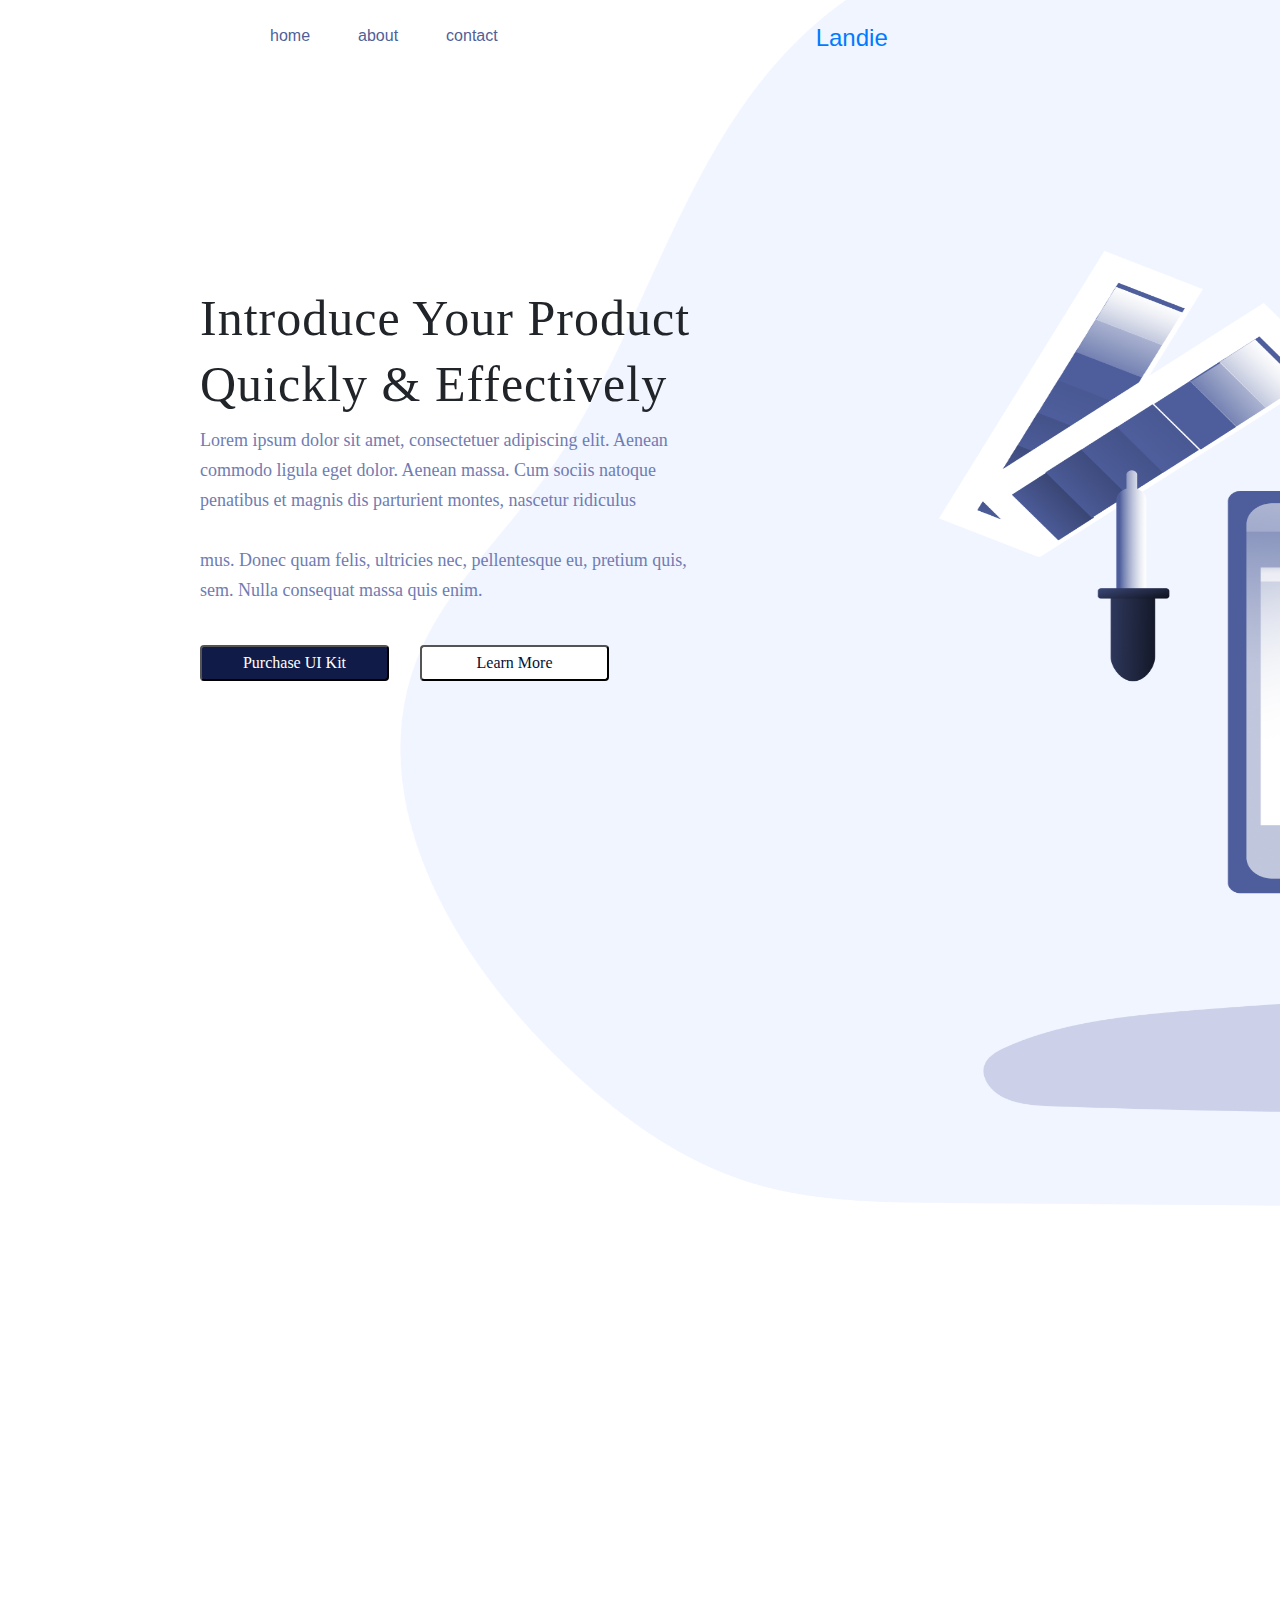
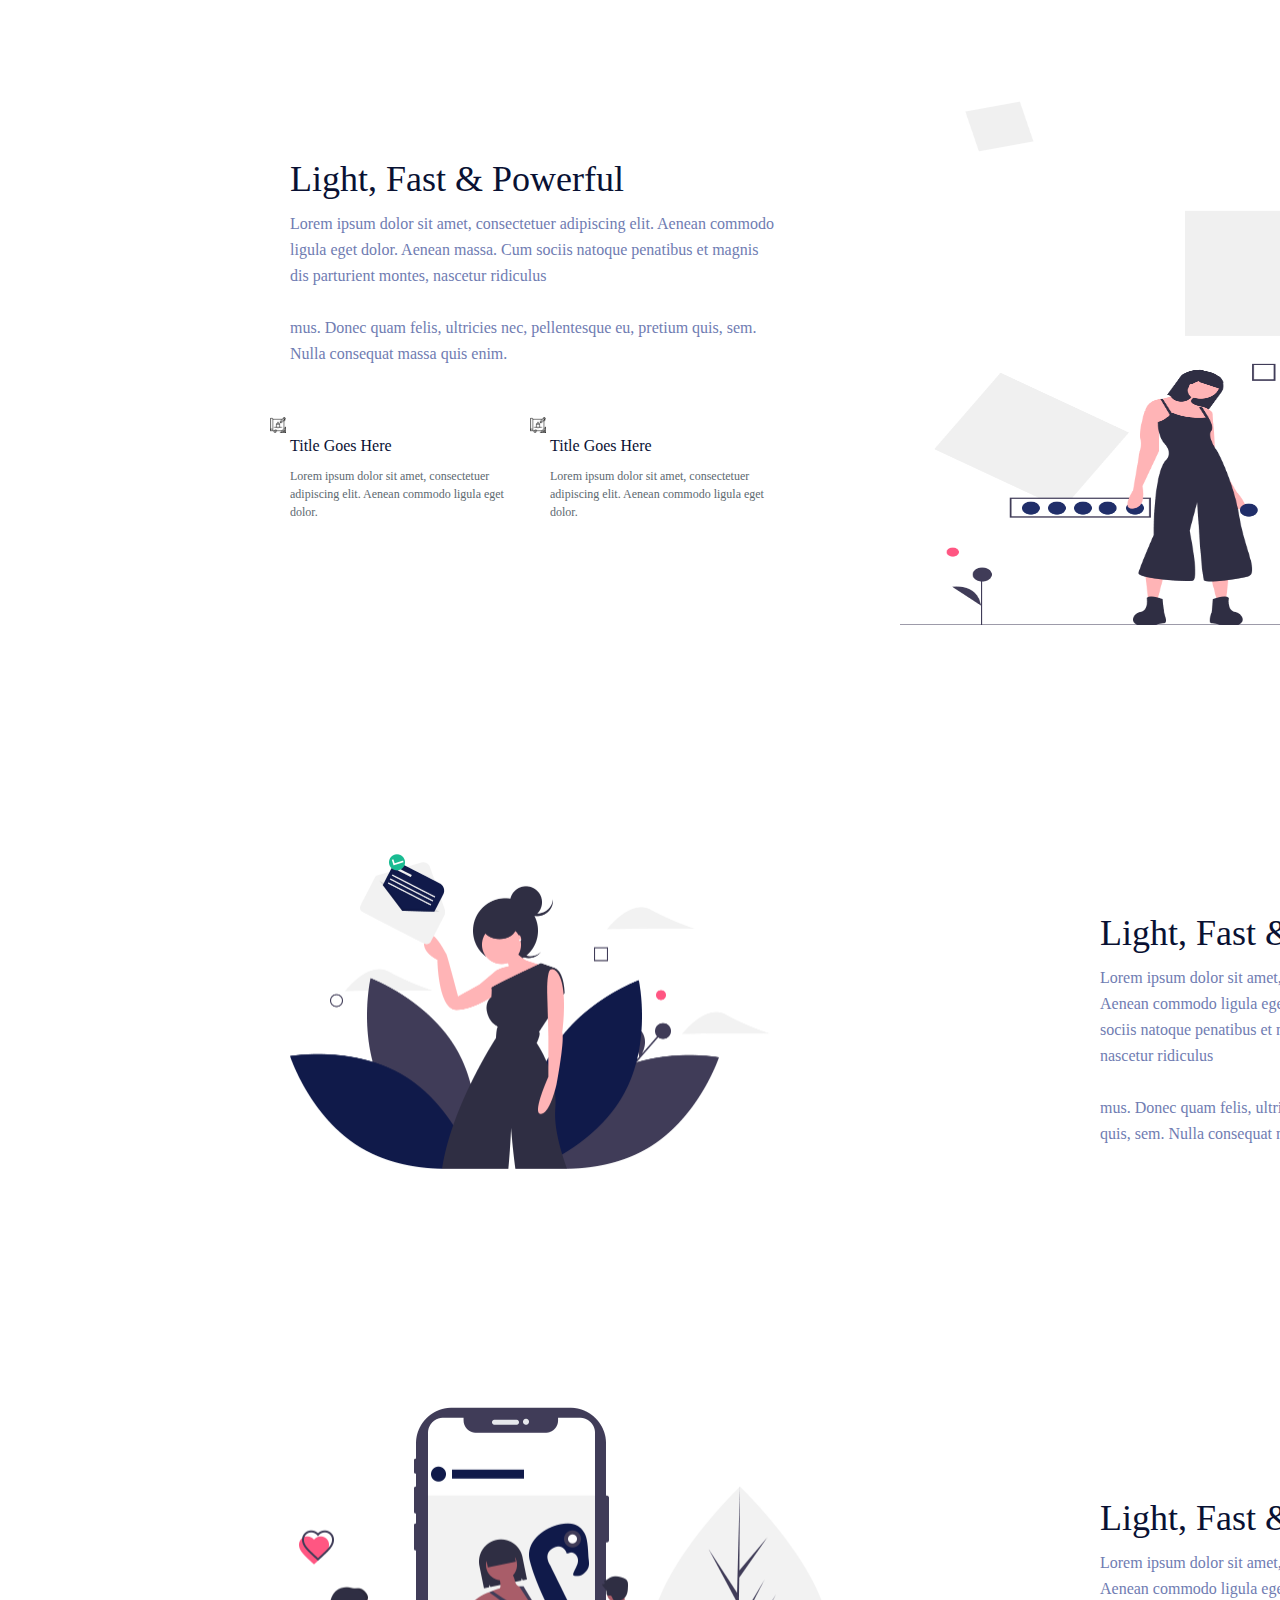
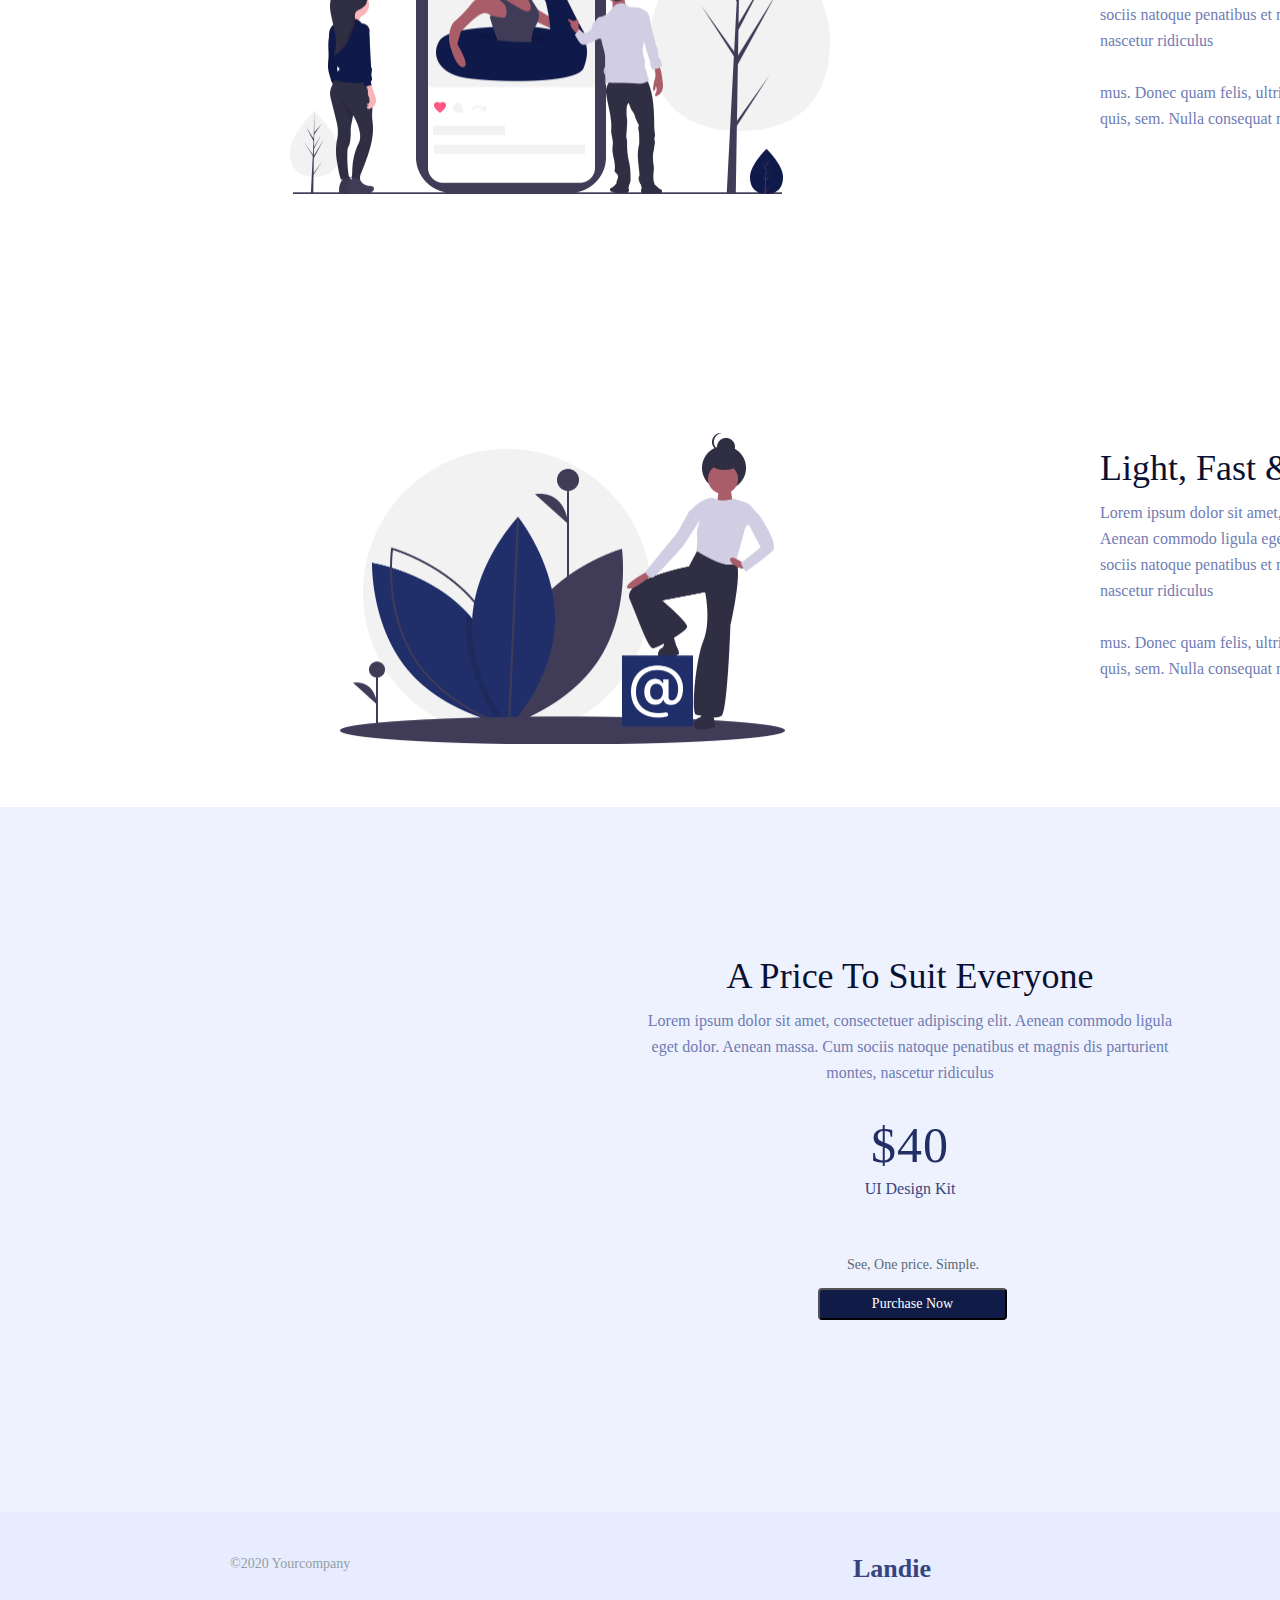
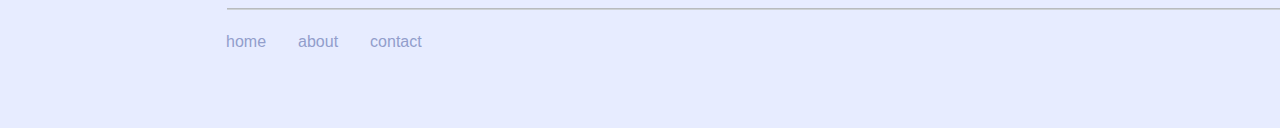
==== index.html @ e1ca7d5d "yuiltil" ====
<!doctype html>
<html  lang="en">

<head>
  <meta charset="utf-8">
  <title>Introduce Your Product Quickly & Effectively</title>
  <meta name="description" content="">
  <meta name="viewport" content="width=device-width, initial-scale=1">

  <link rel="stylesheet" href="css/main.css">
  <link rel="stylesheet" href="https://maxcdn.bootstrapcdn.com/bootstrap/4.0.0/css/bootstrap.min.css"
        integrity="sha384-Gn5384xqQ1aoWXA+058RXPxPg6fy4IWvTNh0E263XmFcJlSAwiGgFAW/dAiS6JXm" crossorigin="anonymous">
</head>

<body class="view" id="body">
<div>
  <nav class="navbar navbar-expand-lg navbar-light ">
    <ul class="navbar-nav mr-auto">
      <li class="nav-item active px-3 py-2">
        <a class="nav-link text-primary blue" href="#">home</a>
      </li>
      <li class="nav-item  active px-3 py-2">
        <a class="nav-link text-primary blue" href="html/page2.html" target="_blank">about</a>
      </li>
      <li class="nav-item active px-3 py-2">
        <a class="nav-link text-primary blue" href="html/page3.html" target="_blank">contact</a>
      </li>
      <li class="nav-item active px-3 py-2">
        <h4 class="nav-link position text-primary" href="#">Landie</h4>
      </li>
      <li class="nav-item active px-3 py-2 properties1">
        <button  class="nav-link  text-white properties2" href="#">Buy Now</button>
      </li>
    </ul>
  </nav>
    <img class="img0" src="img/img.png" alt="image">
    <div class="title">
      <h1 class="text2">Introduce Your Product<br/> Quickly & Effectively</h1>
      <p class="text">Lorem ipsum dolor sit amet, consectetuer adipiscing elit. Aenean <br/>commodo ligula eget dolor.
        Aenean massa. Cum sociis natoque<br/> penatibus et magnis dis parturient montes, nascetur ridiculus<br/><br/>
        mus. Donec quam felis, ultricies nec, pellentesque eu, pretium quis,<br/> sem. Nulla consequat massa quis enim.
      </p><br/>
      <button class="button1" href="#">Purchase UI Kit</button>
      <button class="button2 " href="#">Learn More</button>
    </div>
  <div class="view1">
    <img class="img1" src="img/img_2.png" alt="image">
    <div class="text3">
      <h1 class="text4">Light, Fast & Powerful</h1>
      <p class="text5">Lorem ipsum dolor sit amet, consectetuer adipiscing elit. Aenean commodo<br/>
        ligula eget dolor. Aenean massa. Cum sociis natoque penatibus et magnis<br/>
        dis parturient montes, nascetur ridiculus<br/><br/>
        mus. Donec quam felis, ultricies nec, pellentesque eu, pretium quis, sem.<br/>
        Nulla consequat massa quis enim.</p>
      <div class="text13">
      <img class="img7" src="img/img_3.png"  alt="image">
        <h1 class="text14">Title Goes Here</h1>
        <p class="text15">Lorem ipsum dolor sit amet, consectetuer<br/>
          adipiscing elit. Aenean commodo ligula eget<br/>
          dolor.</p>
      </div>
      <div class="text16">
        <img class="img7" src="img/img_3.png" alt="image">
        <h1 class="text14">Title Goes Here</h1>
        <p class="text15">Lorem ipsum dolor sit amet, consectetuer<br/>
          adipiscing elit. Aenean commodo ligula eget<br/>
          dolor.</p>
      </div>
    </div>
  </div>
  <div class="view1">
    <img class="img4" src="img/img_5.png" alt="image">
    <div class="text6">
      <h1 class="text777">Light, Fast & Powerful</h1>
      <p class="text888">Lorem ipsum dolor sit amet, consectetuer adipiscing elit.<br/>
        Aenean commodo ligula eget dolor. Aenean massa. Cum<br/>
        sociis natoque penatibus et magnis dis parturient montes,<br/>
        nascetur ridiculus<br/><br/>
        mus. Donec quam felis, ultricies nec, pellentesque eu, pretium<br/>
        quis, sem. Nulla consequat massa quis enim.</p>
    </div>
  </div>
  <div class="view1">
    <img class="img5" src="img/img_6.png" alt="image">
    <div class="text9">
      <h1 class="text777">Light, Fast & Powerful</h1>
      <p class="text888">Lorem ipsum dolor sit amet, consectetuer adipiscing elit.<br/>
        Aenean commodo ligula eget dolor. Aenean massa. Cum<br/>
        sociis natoque penatibus et magnis dis parturient montes,<br/>
        nascetur ridiculus<br/><br/>
        mus. Donec quam felis, ultricies nec, pellentesque eu, pretium<br/>
        quis, sem. Nulla consequat massa quis enim.</p>
    </div>
  </div>
  <div class="view1">
    <img class="img6" src="img/img_7.png" alt="image">
    <div class="text12">
      <h1 class="text777">Light, Fast & Powerful</h1>
      <p class="text888">Lorem ipsum dolor sit amet, consectetuer adipiscing elit.<br/>
        Aenean commodo ligula eget dolor. Aenean massa. Cum<br/>
        sociis natoque penatibus et magnis dis parturient montes,<br/>
        nascetur ridiculus<br/><br/>
        mus. Donec quam felis, ultricies nec, pellentesque eu, pretium<br/>
        quis, sem. Nulla consequat massa quis enim.</p>
    </div>
  </div>
  <div class="prop"></div>
    <div class="text17">
    <h1 class="text18">A Price To Suit Everyone</h1>
    <p class="text19">Lorem ipsum dolor sit amet, consectetuer adipiscing elit. Aenean commodo ligula<br/>
      eget dolor. Aenean massa. Cum sociis natoque penatibus et magnis dis parturient<br/>
      montes, nascetur ridiculus </p>
      <h1 class="text20">$40</h1>
      <p class="text21">UI Design Kit</p>
      <p class="text22">See, One price. Simple.</p>
      <button id="modal-btn" class="button3" >Purchase Now</button>
      <div id="modal" class="modal">
        <div class="backdrop"></div>
        <div class="inner">
          <span onclick="closeModal()" class="xx">&times;</span>
          <div class="mail">
            <label for="email" >Email</label>
            <input class="mailll" type="email" id="email" placeholder="email" name="email" required>
            <span></span>
          </div>
          <div class="medellande">
            <label for="mess">Message</label>
            <input type="text" id="mess" class="textxxx" required>
            <span></span>
          </div>
          <div>
            <button class="butt" type="submit" id="submit" onclick="ValidateEmail()">Submit</button>
          </div>
        </div>
      </div>
    </div>
  <footer class="prop1">
    <div class="flexxx">
    <p class="text23">©2020 Yourcompany</p>
    <h1 class="text24">Landie</h1>
    <button class="button4" >Purchase Now</button>
      <hr class="line">
    </div>
    <div>
      <ul class="media1">
        <li class="home">
          <a class="nav-link  blue2" href="#">home</a>
        </li>
        <li class="about">
          <a class="nav-link blue2" href="#">about</a>
        </li>
        <li class="contact">
          <a class="nav-link  blue2" href="#">contact</a>
        </li>
      </ul>
      <ul class="media2">
        <li class="fb">
          <img class="img7" src="img/img_4.png" alt="image">
        </li>
        <li class="in">
          <img class="img8" src="img/img_8.png" alt="image">
        </li>
        <li class="bird">
          <img class="img9" src="img/img_9.png" alt="image">
        </li>
        <li class="youtube">
          <img class="img10" src="img/img_10.png" alt="image">
        </li>
        <li class="insta">
          <img class="img11" src="img/img_11.png" alt="image">
        </li>
      </ul>
    </div>
  </footer>
</div>
<!--onclick="document.getElementById('id01').style.display='none'"-->
<!--document.getElementById('id01').style.display='block'"-->
<!--  <script src="js/vendor/modernizr-3.11.2.min.js"></script>
  <script src="js/plugins.js"></script>
  <script src="js/main.js"></script>-->
  <script src="https://code.jquery.com/jquery-3.2.1.slim.min.js" integrity=
    "sha384-KJ3o2DKtIkvYIK3UENzmM7KCkRr/rE9/Qpg6aAZGJwFDMVNA/GpGFF93hXpG5KkN" crossorigin="anonymous"></script>
  <script src="https://cdnjs.cloudflare.com/ajax/libs/popper.js/1.12.9/umd/popper.min.js" integrity=
    "sha384-ApNbgh9B+Y1QKtv3Rn7W3mgPxhU9K/ScQsAP7hUibX39j7fakFPskvXusvfa0b4Q" crossorigin="anonymous"></script>
  <script src="https://maxcdn.bootstrapcdn.com/bootstrap/4.0.0/js/bootstrap.min.js" integrity=
    "sha384-JZR6Spejh4U02d8jOt6vLEHfe/JQGiRRSQQxSfFWpi1MquVdAyjUar5+76PVCmYl" crossorigin="anonymous"></script>
  <!-- Google Analytics: change UA-XXXXX-Y to be your site's ID. -->
  <script>
    window.ga = function () { ga.q.push(arguments) }; ga.q = []; ga.l = +new Date;
    ga('create', 'UA-XXXXX-Y', 'auto'); ga('set', 'anonymizeIp', true); ga('set', 'transport', 'beacon'); ga('send', 'pageview')
  </script>
  <script src="https://www.google-analytics.com/analytics.js" async></script>
  <script type="text/javascript" src="js/main.js"></script>
</body>

</html>
---- css/main.css ----
h4.position {
  position: relative;
  left: 500px;
  z-index: 2;
}
body.view{
  overflow-x:hidden;
}

a.blue{
  position: relative;
  left: 230px;
  color: #505F98 !important;
}

#modal.opened {
  display: flex;
  justify-content: center;
  align-items: center;
  position: fixed;
  left: 0;
  top: 0;
  width: 100%;
  height: 100%;
}

#modal .backdrop {
  position: fixed;
  background-color: rgba(0, 0, 0, 0.5);
  height: 100%;
  width: 100%;
}

#modal {
  display: none;
}
.inner {
  width: 800px;
  height: 400px;
  background: #6F7CB2;
  border-radius: 4px;
}
a.blue{
  position: relative;
  left: 230px;
  color: #505F98 !important;
  z-index: 2;
}
a.blue2{
  color: #929ECC !important;
}
li.properties1{
  border-style: solid;
  height: 26px;
  width: 160px;
  top: 22px;
  border-radius: 2px;
  position: relative;
  left: 950px;
  background: #111B47;
  z-index: 2;
}
button.properties2{
//styleName: Medium 12;
  font-family: Roboto, serif;
  font-size: 15px;
  font-style: normal;
  font-weight: 500;
  line-height: 0px;
  letter-spacing: 0px;
  text-align: center;
  position: relative;
  top: -6px;
  left:25px;
  background-color: Transparent;
  background-repeat:no-repeat;
  border: none;
}
div.title{
  position: relative;
  top:200px;
  left:200px;
  z-index: 2;
}
img.img0{
  position: absolute;
  left: 400px;
  top:-49px;
  height: 1261px;
  width: 1461px;
  border-radius: 0px;
  z-index: 1;
}

p.text{
//styleName: Regular 18;
  font-family: Roboto, serif;
  font-size: 18px;
  font-style: normal;
  font-weight: 400;
  line-height: 30px;
  letter-spacing: 0px;
  text-align: left;
  color: #6F7CB2;
}
h1.text2{
//styleName: Medium 50;
  font-family: Roboto, serif;
  font-size: 50px;
  font-style: normal;
  font-weight: 500;
  line-height: 66px;
  letter-spacing: 1px;
  text-align: left;
}
button.button1{
//styleName: Medium 16;
  font-family: Roboto, serif;
  font-size: 16px;
  font-style: normal;
  font-weight: 500;
  line-height: 26px;
  letter-spacing: 0px;
  text-align: center;
  background: #111B47;
  color:white;
  border-radius: 4px;
  height: 36px;
  width: 189px;
}

button.button2{
//styleName: Medium 16;
  font-family: Roboto, serif;
  font-size: 16px;
  font-style: normal;
  font-weight: 500;
  line-height: 26px;
  letter-spacing: 0px;
  text-align: center;
  background: #FFFFFF;
  color: #091133;
  border-radius: 4px;
  height: 36px;
  width: 189px;
  position: absolute;
  left:220px;
}
img.img1{
  position: relative;
  height: 524px;
  width: 740px;
  left: 900px;
  top: 1220px;
  border-radius: 0px;
}
div.text3{
  position: relative;
  height: 48px;
  left: 290px;
  right: 0px;
  top: 750px;
}
h1.text4{
  height: 48px;
  width: 540px;
  left: 0px;
  top: 0px;
  right: 0px;
  font-family: Roboto, serif;
  font-style: normal;
  font-weight: 500;
  font-size: 36px;
  line-height: 48px;
  color: #091133;
//styleName: Medium 36;
  letter-spacing: 0px;
  text-align: left;
}
p.text5{
  width: 540px;
  left: 0px;
  height: 140px;
  right: 0px;
  font-family: Roboto, serif;
  font-style: normal;
  font-weight: normal;
  font-size: 16px;
  line-height: 26px;
  color: #6F7CB2;
}
img.img2{
  position: absolute;
  height: 138px;
  width: 255px;
  left: 0px;
  top: 250px;
  border-radius: 0px;
}
img.img3{
  position: relative;
  height: 138px;
  width: 255px;
  left: 260px;
  top: 250px;
  border-radius: 0px;
}
img.img4{
  position: relative;
  height: 316px;
  width: 480px;
  left: 290px;
  top: 1400px;
}
div.text6{
  position: relative;
  left: 1100px;
  top: 1140px;
}

p.text888{
  height: 166px;
  width: 445px;
  left: 0px;
  right: 0px;
  top: 64px;
  font-family: Roboto, serif;
  font-style: normal;
  font-weight: normal;
  font-size: 16px;
  line-height: 26px;
  color: #6F7CB2;
}
img.img5{
  position: relative;
  height: 387px;
  width: 540px;
  left: 290px;
  top: 1400px;
}
div.text9{
  position: relative;
  left: 1100px;
  top: 1100px;
}
h1.text777{
  height: 48px;
  width: 445px;
  left: 0px;
  top: 0px;
  right: 0px;
  font-family: Roboto, serif;
  font-style: normal;
  font-weight: 500;
  font-size: 36px;
  line-height: 48px;
  color: #091133;
}

img.img6{
  position: relative;
  height: 312px;
  width: 445px;
  left: 340px;
  top: 1400px;
  border-radius: 0px;
}
div.text12{
  position: relative;
  left: 1100px;
  top: 1100px;
}
img.img7{
  height: 36px;
  width: 36px;
  left: 0px;
  top: 0px;
}
h1.text14{
  height: 26px;
  width: 255px;
  left: 0px;
  top: 50px;
  right: 0px;
  font-family: Roboto, serif;
  font-style: normal;
  font-weight: 500;
  font-size: 16px;
  line-height: 26px;
  color: #091133;
}
p.text15{
  height: 54px;
  width: 255px;
  left: 0px;
  top: 82px;
  right: 0px;
  font-family: Roboto, serif;
  font-style: normal;
  font-weight: normal;
  font-size: 12px;
  line-height: 18px;
  color: #5D6970;
}
div.text13{
  position: relative;
  height: 138px;
  width: 255px;
  left: 0px;
  top: 50px;
  display: flex;
  flex-direction:column;
}
div.text16{
  position: relative;
  height: 138px;
  width: 255px;
  left: 260px;
  top: -88px;
  display: flex;
  flex-direction:column;
}
div.prop{
  height: 705px;
  width: 2547px;
  left: -620.2857666015625px;
  top: 4007px;
  border-radius: 0px;
  position: absolute;
  right: -33.79%;
  bottom: 1.78%;
  background: #E7ECFF;
  mix-blend-mode: normal;
  opacity: 0.7;
  z-index: 1;
}
div.text17{
  position: relative;
  left: 610px;
  top: 1370px;
  z-index: 2;
}
h1.text18{
  height: 48px;
  width: 600px;
  left: 0px;
  top: 0px;
  right: 0px;
  font-family: Roboto, serif;
  font-style: normal;
  font-weight: 500;
  font-size: 36px;
  line-height: 48px;
  text-align: center;
  color: #091133;

}
p.text19{
  height: 78px;
  width: 600px;
  left: 0px;
  top: 64px;
  right: 0px;
  font-family: Roboto, serif;
  font-style: normal;
  font-weight: normal;
  font-size: 16px;
  line-height: 26px;
  text-align: center;
  color: #6F7CB2;
}
h1.text20{
  height: 66px;
  width: 350px;
  left: 125px;
  position: relative;
  top: 10px;
  right: 545px;
  font-family: Roboto, serif;
  font-style: normal;
  font-weight: 500;
  font-size: 50px;
  line-height: 66px;
  text-align: center;
  letter-spacing: 1px;
  color: #222F65;
}
p.text21{
  height: 26px;
  width: 350px;
  left: 125px;
  top: 0px;
  position: relative;
  right: 545px;
  font-family: Roboto, serif;
  font-style: normal;
  font-weight: normal;
  font-size: 16px;
  line-height: 26px;
  text-align: center;
  color: #37447E;
}
p.text22{
  height: 24px;
  width: 350px;
  left: 128px;
  position: relative;
  right: 545px;
  top: 35px;
  font-family: Roboto, serif;
  font-style: normal;
  font-weight: normal;
  font-size: 14px;
  line-height: 24px;
  text-align: center;
  color: #5D6970;
}
button.button3{
  height: 32px;
  width: 189px;
  left: 208px;
  top: 30px;
  border-radius: 4px;
  position: relative;
  right: 0px;
  bottom: -0.19px;
  background: #111B47;
  font-family: Roboto, serif;
  font-style: normal;
  font-weight: 500;
  font-size: 14px;
  line-height: 24px;
  text-align: center;
  color: #FFFFFF;
  z-index: 2;
}
footer.prop1{
  height: 216px;
  width: 1930px;
  top: 4712px;
  position: absolute;
  background: #E7ECFF;
}
div.flexxx{
  display: flex;
}
p.text23{
  position: relative;
  height: 24px;
  width: 133px;
  left:230px;
  top: 40px;
  font-family: Roboto, serif;
  font-style: normal;
  font-weight: 500;
  font-size: 14px;
  line-height: 24px;
  color: #939EA4;
}
h1.text24{
  height: 38px;
  width: 79px;
  left: 720px;
  top: 38px;
  position: relative;
  font-family: Roboto, serif;
  font-style: normal;
  font-weight: 900;
  font-size: 26px;
  line-height: 38px;
  color: #37447E;
}
button.button4{
  height: 26px;
  width: 109px;
  left: 1250px;
  top: 40px;
  border-radius: 4px;
  position: relative;
  right: 0px;
  background: #111B47;
  font-family: Roboto, serif;
  font-style: normal;
  font-weight: 500;
  font-size: 12px;
  line-height: 18px;
  text-align: center;
  color: #FFFFFF;
}
hr.line{
  height: 1px;
  width: 1348px;
  left: 227px;
  top: 80px;
  position: absolute;
  background: #CDD1D4;
}
ul.media1{
  display: flex;
  list-style-type:none;
  position: relative;
  top:64px;
  left:170px;
}
ul.media2{
  display: flex;
  list-style-type:none;
  position: relative;
  left:1370px;
  top:15px;
}


img.img7{
  height: 16px;
  width: 16px;
  left: -20px;
  top: 0px;
  position: relative;
  right: 25%;
}
img.img8{
  height: 16px;
  width: 16px;
  left: 5px;
  top: 0px;
  border-radius: 0px;
  position: relative;
}
img.img9{
  height: 16px;
  width: 16px;
  left: 30px;
  top: 0px;
  position: relative;
  right: 17.85%;
}
img.img10{
  height: 16px;
  width: 16px;
  left: 55px;
  top: 0px;
  position: relative;
  right: 14.65%;
}
img.img11{
  height: 16px;
  width: 16px;
  left: 80px;
  top: 0px;
  position: relative;
  right: 11.46%;
}

div.mail{
  text-align: center;
  justify-content: center;
  position: relative;
  top:50px;
  right: 100px;
}
div.medellande{
  text-align: center;
  justify-items: center;
  position: relative;
  top:70px;
  right: 110px;
}
.mailll{
  width: 300px;
}
.textxxx{
  width: 300px;
  height: 100px;
}
.butt{
  position: relative;
  left:400px;
  top:100px;
}
span.xx{
  position: relative;
  left:780px;
  width: 100px;
  height: 100px;
}
@media (min-width: 2000px) {
  img.img0 {
    position: absolute;
    left:1100px;
  }
  div.view1 {
    position: relative;
    left: 250px;
  }
}
@media (min-width: 2000px) {
  div.prop{
    width: 200%;
  }
  div.text17{
    position: relative;
    left: 1650px;
  }
  footer.prop1{
    width: 100%;
  }
  button.button4{
    position: relative;
    left:2000px;
  }
  ul.media2{
    position: relative;
    left:2130px;
  }
  h1.text24{
    position: relative;
    left:1160px;
  }
  hr.line{
    width: 200%;
  }
  div.text17{
    position: relative;
    left:1050px;
  }
}
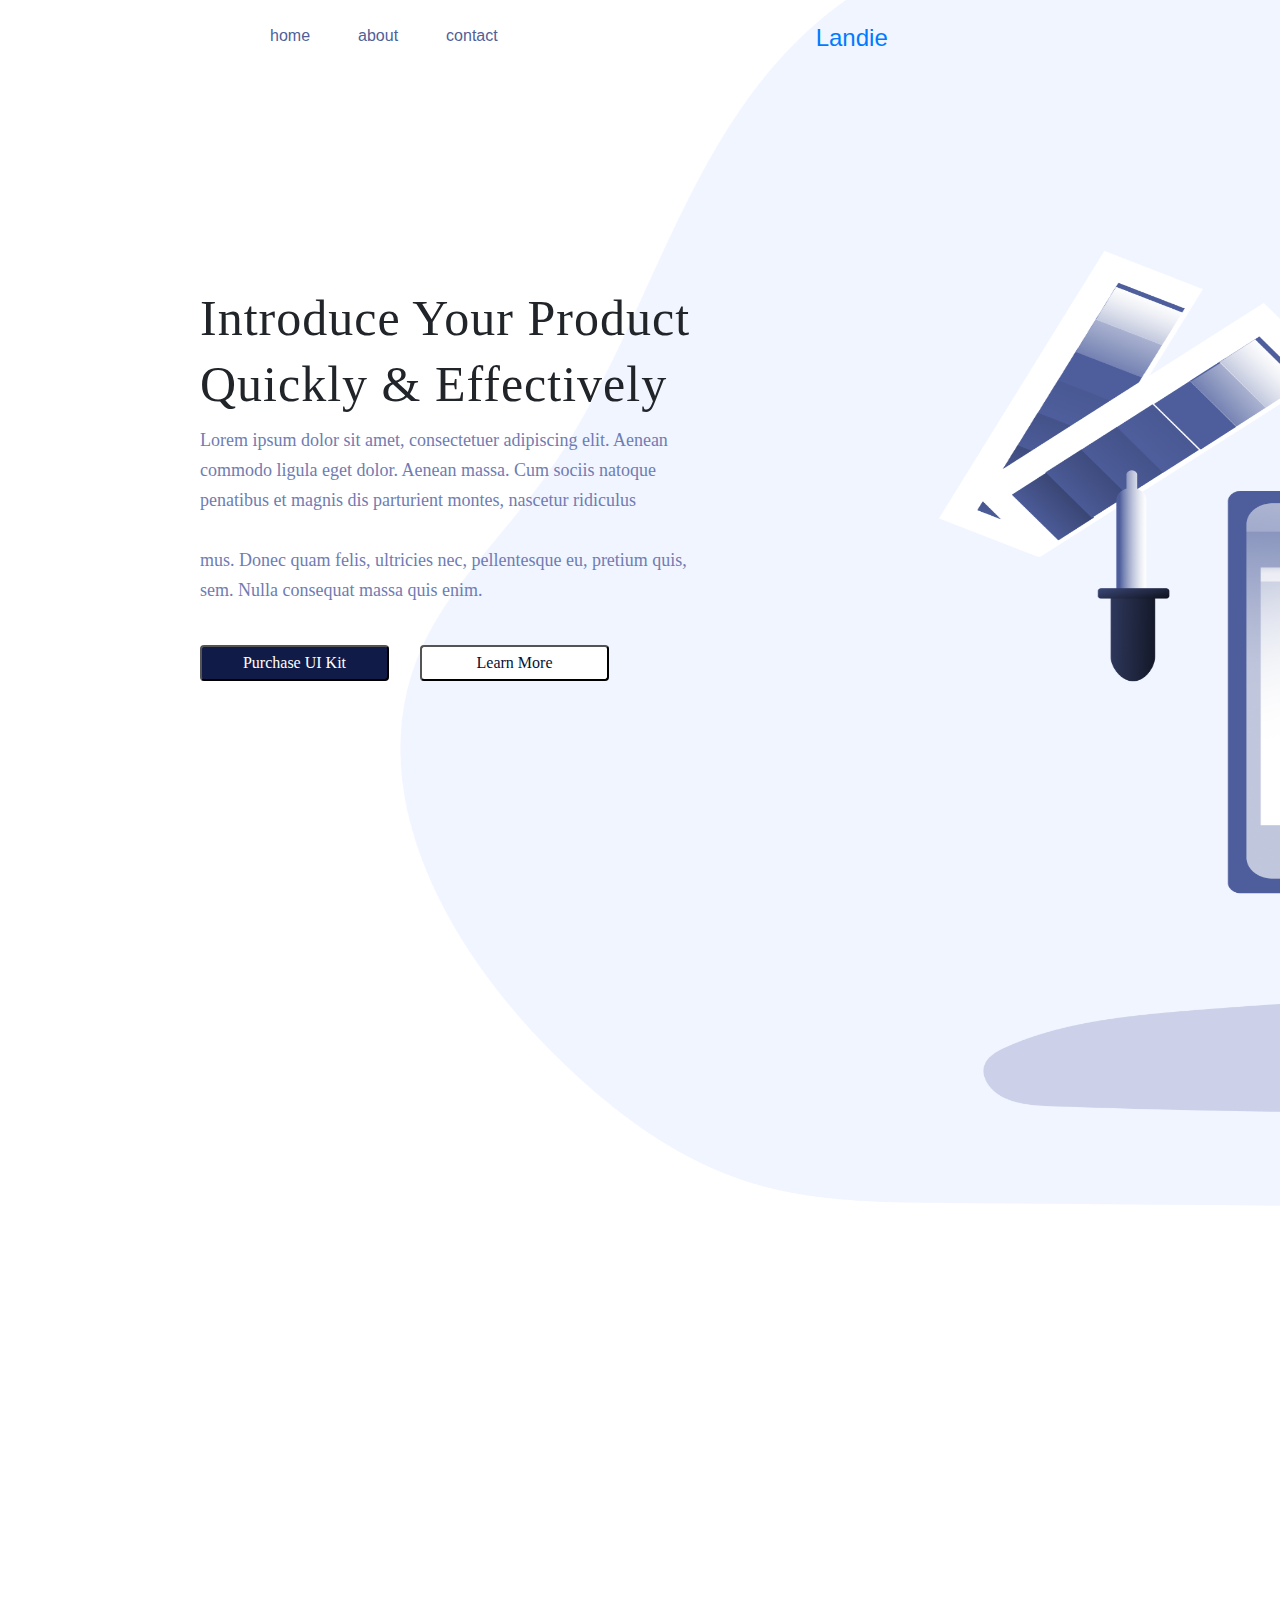
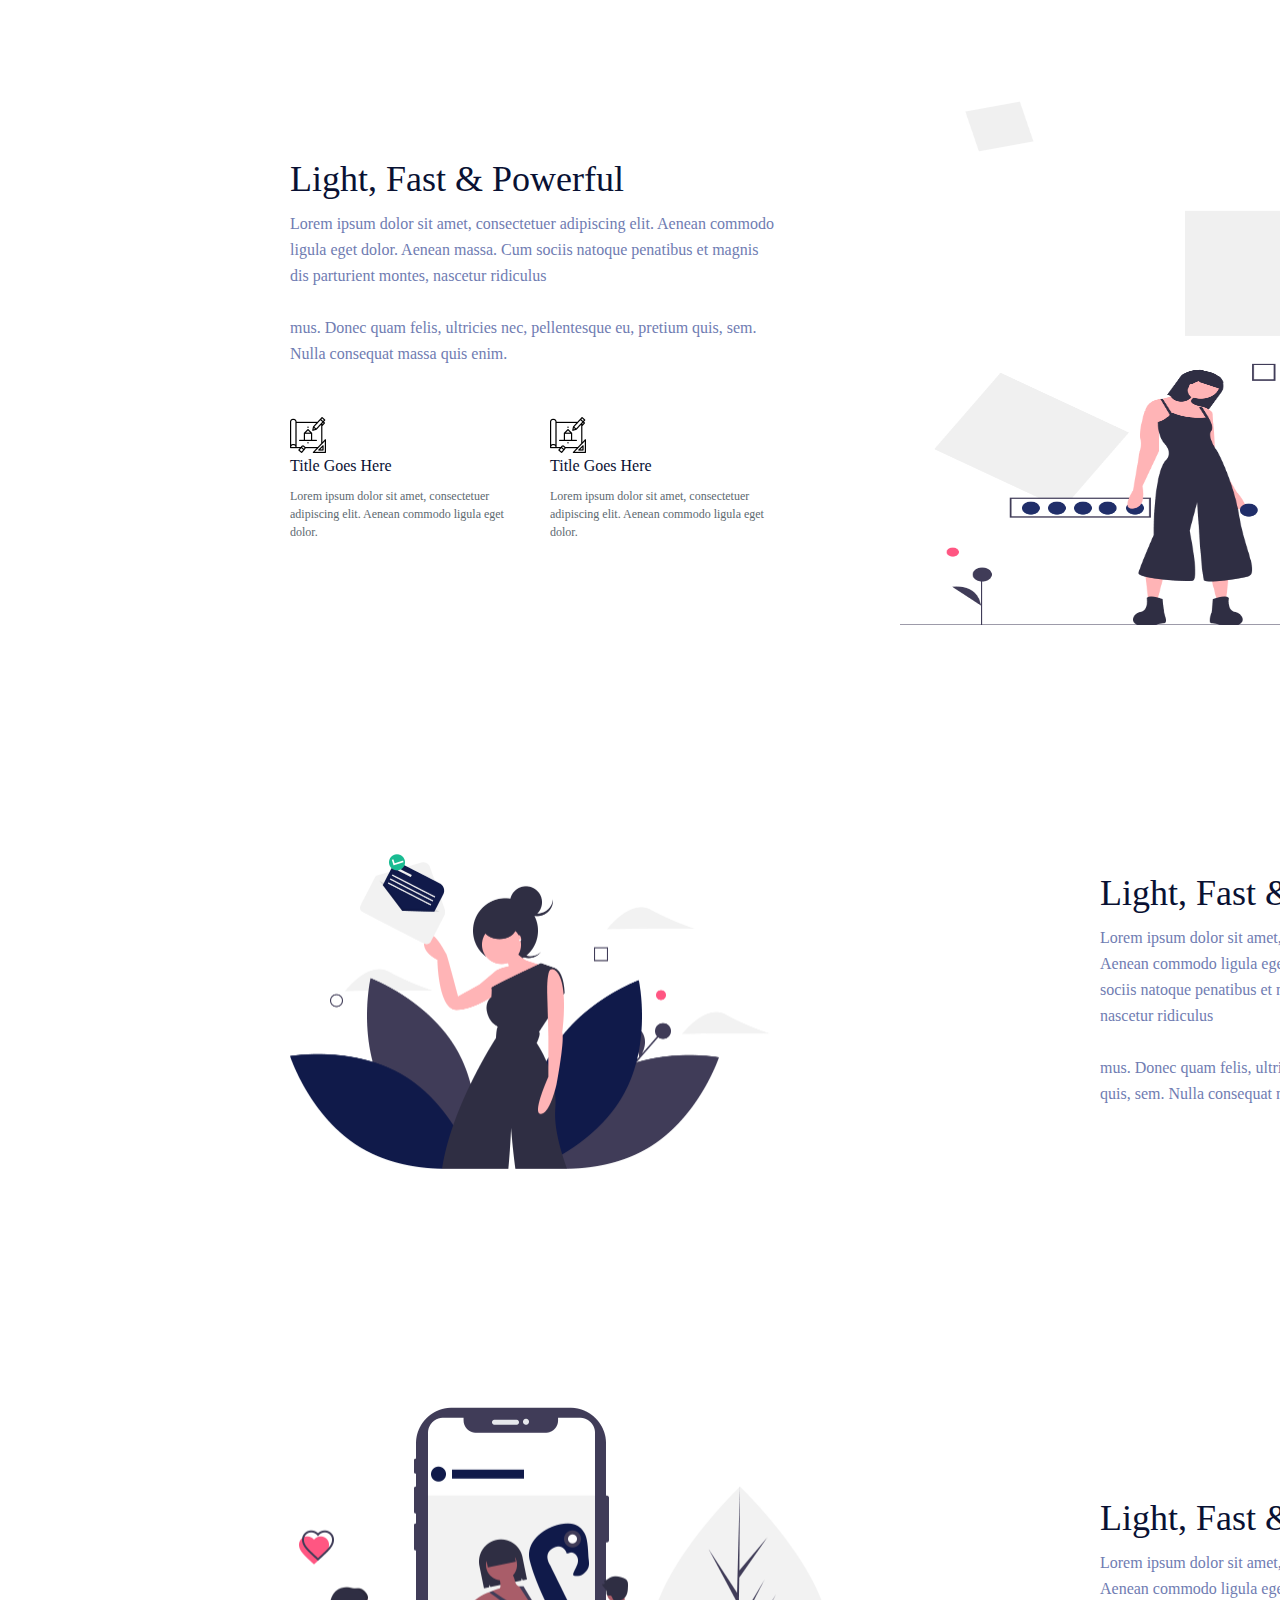
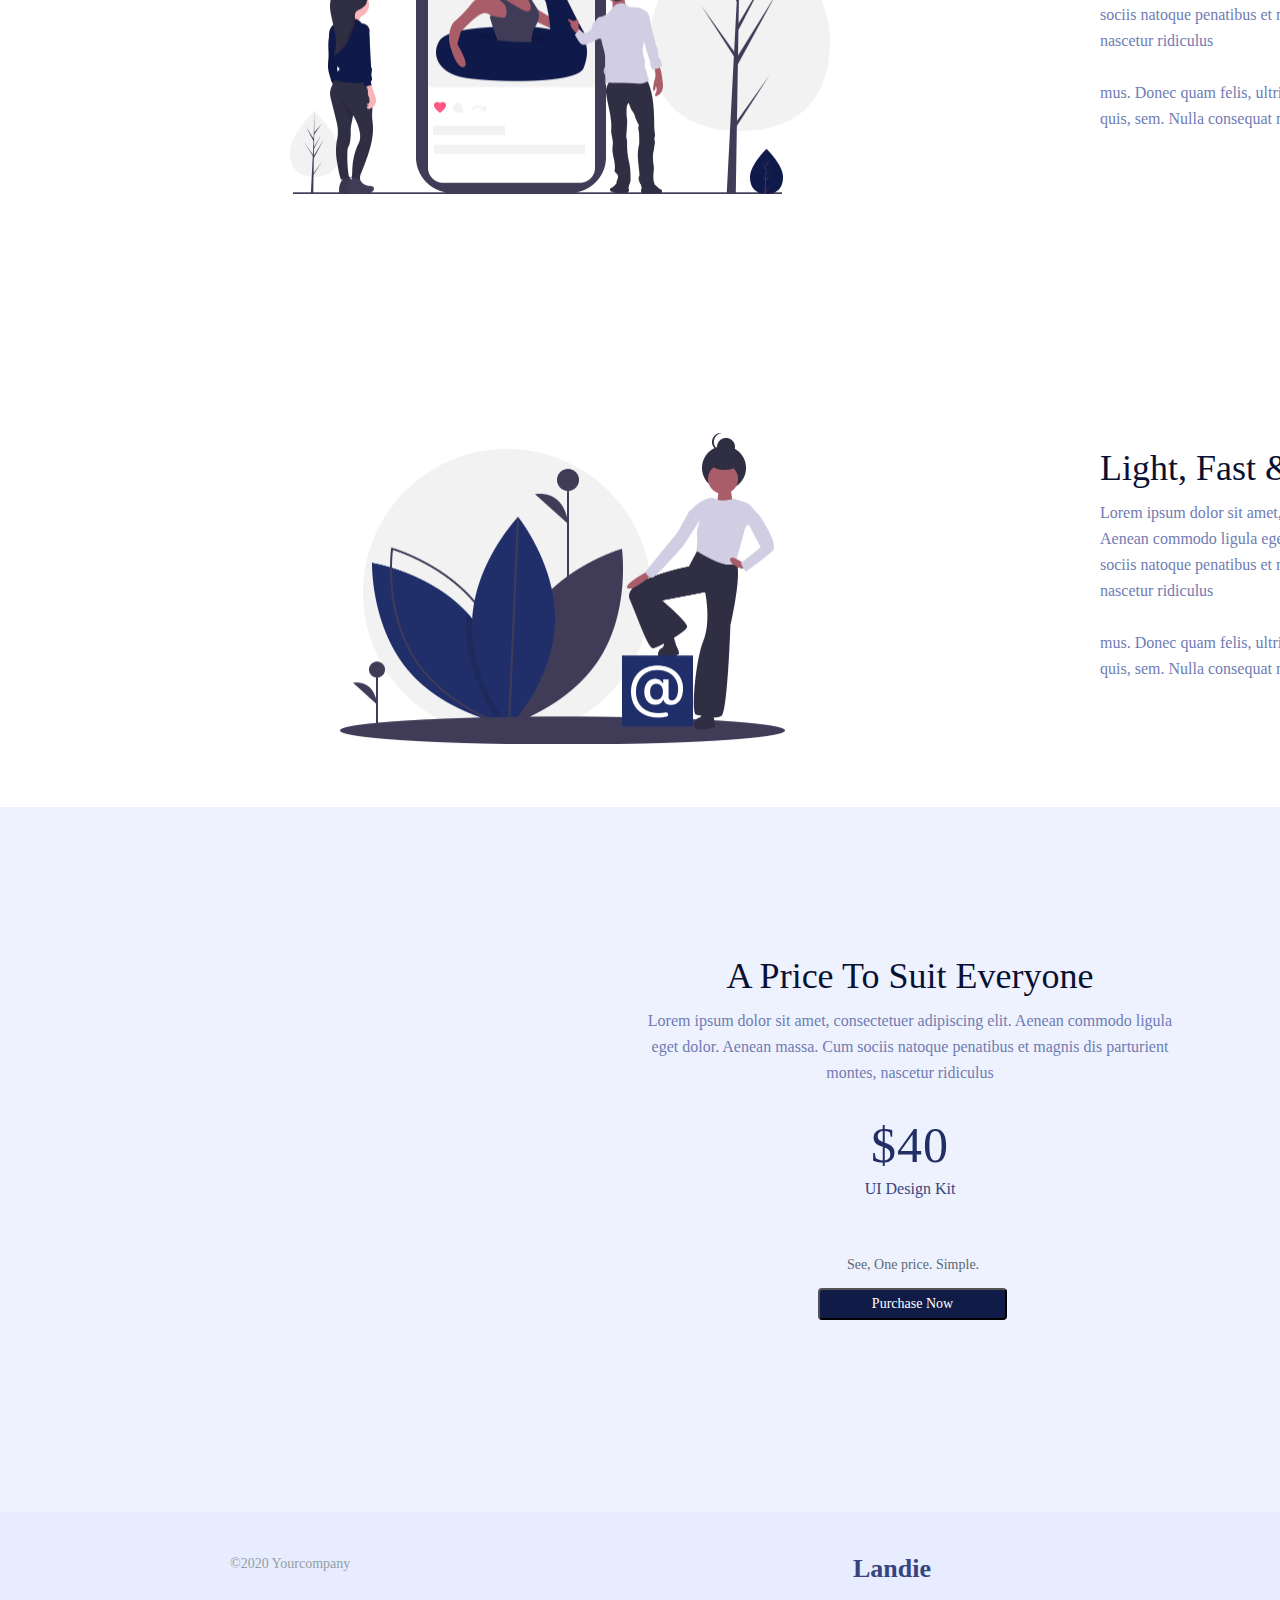
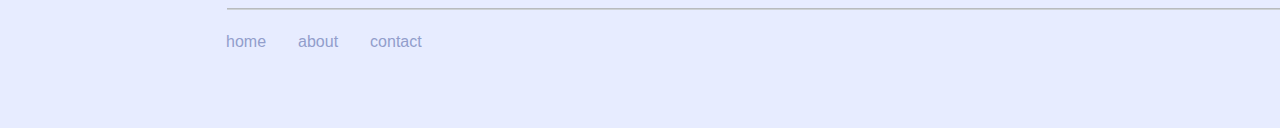
==== commit d9b605d2: "07.07.2021" ====
--- a/index.html
+++ b/index.html
@@ -35,84 +35,78 @@
   </nav>
     <img class="img0" src="img/img.png" alt="image">
     <div class="title">
-      <h1 class="text2">Introduce Your Product<br/> Quickly & Effectively</h1>
-      <p class="text">Lorem ipsum dolor sit amet, consectetuer adipiscing elit. Aenean <br/>commodo ligula eget dolor.
-        Aenean massa. Cum sociis natoque<br/> penatibus et magnis dis parturient montes, nascetur ridiculus<br/><br/>
-        mus. Donec quam felis, ultricies nec, pellentesque eu, pretium quis,<br/> sem. Nulla consequat massa quis enim.
+      <h1 class="biggestText">Introduce Your Product<br/> Quickly & Effectively</h1>
+      <p class="paragraphUnderBiggestText">Lorem ipsum dolor sit amet, consectetuer adipiscing elit. Aenean <br/>
+        commodo ligula eget dolor. Aenean massa. Cum sociis natoque<br/>
+        penatibus et magnis dis parturient montes, nascetur ridiculus<br/><br/>
+        mus. Donec quam felis, ultricies nec, pellentesque eu, pretium quis,<br/>
+        sem. Nulla consequat massa quis enim.
       </p><br/>
       <button class="button1" href="#">Purchase UI Kit</button>
       <button class="button2 " href="#">Learn More</button>
     </div>
-  <div class="view1">
     <img class="img1" src="img/img_2.png" alt="image">
-    <div class="text3">
-      <h1 class="text4">Light, Fast & Powerful</h1>
-      <p class="text5">Lorem ipsum dolor sit amet, consectetuer adipiscing elit. Aenean commodo<br/>
+    <div class="secondTextPosition">
+      <h1 class="secondTextProperty">Light, Fast & Powerful</h1>
+      <p class="secondParagraphProperty">Lorem ipsum dolor sit amet, consectetuer adipiscing elit. Aenean commodo<br/>
         ligula eget dolor. Aenean massa. Cum sociis natoque penatibus et magnis<br/>
         dis parturient montes, nascetur ridiculus<br/><br/>
         mus. Donec quam felis, ultricies nec, pellentesque eu, pretium quis, sem.<br/>
         Nulla consequat massa quis enim.</p>
-      <div class="text13">
-      <img class="img7" src="img/img_3.png"  alt="image">
-        <h1 class="text14">Title Goes Here</h1>
-        <p class="text15">Lorem ipsum dolor sit amet, consectetuer<br/>
+      <div class="titleGoesHere1">
+      <img class="img77" src="img/img_3.png"  alt="image">
+        <h1 class="subtext">Title Goes Here</h1>
+        <p class="subparagraph">Lorem ipsum dolor sit amet, consectetuer<br/>
           adipiscing elit. Aenean commodo ligula eget<br/>
           dolor.</p>
       </div>
-      <div class="text16">
-        <img class="img7" src="img/img_3.png" alt="image">
-        <h1 class="text14">Title Goes Here</h1>
-        <p class="text15">Lorem ipsum dolor sit amet, consectetuer<br/>
+      <div class="titleGoesHere2">
+        <img class="img77" src="img/img_3.png" alt="image">
+        <h1 class="subtext">Title Goes Here</h1>
+        <p class="subparagraph">Lorem ipsum dolor sit amet, consectetuer<br/>
           adipiscing elit. Aenean commodo ligula eget<br/>
           dolor.</p>
       </div>
     </div>
-  </div>
-  <div class="view1">
     <img class="img4" src="img/img_5.png" alt="image">
-    <div class="text6">
-      <h1 class="text777">Light, Fast & Powerful</h1>
-      <p class="text888">Lorem ipsum dolor sit amet, consectetuer adipiscing elit.<br/>
+    <div class="thirdTextPosition">
+      <h1 class="thirdTextProperty">Light, Fast & Powerful</h1>
+      <p class="thirdParagraphProperty">Lorem ipsum dolor sit amet, consectetuer adipiscing elit.<br/>
         Aenean commodo ligula eget dolor. Aenean massa. Cum<br/>
         sociis natoque penatibus et magnis dis parturient montes,<br/>
         nascetur ridiculus<br/><br/>
         mus. Donec quam felis, ultricies nec, pellentesque eu, pretium<br/>
         quis, sem. Nulla consequat massa quis enim.</p>
     </div>
-  </div>
-  <div class="view1">
     <img class="img5" src="img/img_6.png" alt="image">
-    <div class="text9">
-      <h1 class="text777">Light, Fast & Powerful</h1>
-      <p class="text888">Lorem ipsum dolor sit amet, consectetuer adipiscing elit.<br/>
+    <div class="thirdTextPosition">
+      <h1 class="thirdTextProperty">Light, Fast & Powerful</h1>
+      <p class="thirdParagraphProperty">Lorem ipsum dolor sit amet, consectetuer adipiscing elit.<br/>
         Aenean commodo ligula eget dolor. Aenean massa. Cum<br/>
         sociis natoque penatibus et magnis dis parturient montes,<br/>
         nascetur ridiculus<br/><br/>
         mus. Donec quam felis, ultricies nec, pellentesque eu, pretium<br/>
         quis, sem. Nulla consequat massa quis enim.</p>
     </div>
-  </div>
-  <div class="view1">
     <img class="img6" src="img/img_7.png" alt="image">
-    <div class="text12">
-      <h1 class="text777">Light, Fast & Powerful</h1>
-      <p class="text888">Lorem ipsum dolor sit amet, consectetuer adipiscing elit.<br/>
+    <div class="thirdTextPosition">
+      <h1 class="thirdTextProperty">Light, Fast & Powerful</h1>
+      <p class="thirdParagraphProperty">Lorem ipsum dolor sit amet, consectetuer adipiscing elit.<br/>
         Aenean commodo ligula eget dolor. Aenean massa. Cum<br/>
         sociis natoque penatibus et magnis dis parturient montes,<br/>
         nascetur ridiculus<br/><br/>
         mus. Donec quam felis, ultricies nec, pellentesque eu, pretium<br/>
         quis, sem. Nulla consequat massa quis enim.</p>
     </div>
-  </div>
-  <div class="prop"></div>
-    <div class="text17">
-    <h1 class="text18">A Price To Suit Everyone</h1>
-    <p class="text19">Lorem ipsum dolor sit amet, consectetuer adipiscing elit. Aenean commodo ligula<br/>
+  <div class="beforeFooter"></div>
+    <div class="priceInfo">
+    <h1 class="priceText">A Price To Suit Everyone</h1>
+    <p class="priceParagraph">Lorem ipsum dolor sit amet, consectetuer adipiscing elit. Aenean commodo ligula<br/>
       eget dolor. Aenean massa. Cum sociis natoque penatibus et magnis dis parturient<br/>
       montes, nascetur ridiculus </p>
-      <h1 class="text20">$40</h1>
-      <p class="text21">UI Design Kit</p>
-      <p class="text22">See, One price. Simple.</p>
+      <h1 class="pricePrice">$40</h1>
+      <p class="someText1">UI Design Kit</p>
+      <p class="someText2">See, One price. Simple.</p>
       <button id="modal-btn" class="button3" >Purchase Now</button>
       <div id="modal" class="modal">
         <div class="backdrop"></div>
@@ -123,26 +117,31 @@
             <input class="mailll" type="email" id="email" placeholder="email" name="email" required>
             <span></span>
           </div>
+          <div class="title111">
+            <label for="subject">Title</label>
+            <input type="text" id="subject" class="mailll" required>
+            <span></span>
+          </div>
           <div class="medellande">
-            <label for="mess">Message</label>
-            <input type="text" id="mess" class="textxxx" required>
+            <label for="text">Message</label>
+            <input type="text" id="text" class="textxxx" required>
             <span></span>
           </div>
           <div>
-            <button class="butt" type="submit" id="submit" onclick="ValidateEmail()">Submit</button>
+            <button class="butt" type="submit"  onclick="ValidateEmail()">Submit</button>
           </div>
         </div>
       </div>
     </div>
   <footer class="prop1">
     <div class="flexxx">
-    <p class="text23">©2020 Yourcompany</p>
-    <h1 class="text24">Landie</h1>
+    <p class="companyName">©2020 Yourcompany</p>
+    <h1 class="LandieTitle">Landie</h1>
     <button class="button4" >Purchase Now</button>
       <hr class="line">
     </div>
     <div>
-      <ul class="media1">
+      <ul class="footerMenu">
         <li class="home">
           <a class="nav-link  blue2" href="#">home</a>
         </li>
@@ -153,21 +152,21 @@
           <a class="nav-link  blue2" href="#">contact</a>
         </li>
       </ul>
-      <ul class="media2">
+      <ul class="media">
         <li class="fb">
-          <img class="img7" src="img/img_4.png" alt="image">
+          <img class="facebook" src="img/img_4.png" alt="image">
         </li>
         <li class="in">
-          <img class="img8" src="img/img_8.png" alt="image">
+          <img class="linked-in" src="img/img_8.png" alt="image">
         </li>
         <li class="bird">
-          <img class="img9" src="img/img_9.png" alt="image">
+          <img class="birdImg" src="img/img_9.png" alt="image">
         </li>
         <li class="youtube">
-          <img class="img10" src="img/img_10.png" alt="image">
+          <img class="youtubeImg" src="img/img_10.png" alt="image">
         </li>
         <li class="insta">
-          <img class="img11" src="img/img_11.png" alt="image">
+          <img class="instaImg" src="img/img_11.png" alt="image">
         </li>
       </ul>
     </div>
--- a/css/main.css
+++ b/css/main.css
@@ -96,7 +96,7 @@
   z-index: 1;
 }
 
-p.text{
+p.paragraphUnderBiggestText{
 //styleName: Regular 18;
   font-family: Roboto, serif;
   font-size: 18px;
@@ -107,7 +107,7 @@
   text-align: left;
   color: #6F7CB2;
 }
-h1.text2{
+h1.biggestText{
 //styleName: Medium 50;
   font-family: Roboto, serif;
   font-size: 50px;
@@ -158,14 +158,14 @@
   top: 1220px;
   border-radius: 0px;
 }
-div.text3{
+div.secondTextPosition{
   position: relative;
   height: 48px;
   left: 290px;
   right: 0px;
   top: 750px;
 }
-h1.text4{
+h1.secondTextProperty{
   height: 48px;
   width: 540px;
   left: 0px;
@@ -177,11 +177,10 @@
   font-size: 36px;
   line-height: 48px;
   color: #091133;
-//styleName: Medium 36;
   letter-spacing: 0px;
   text-align: left;
 }
-p.text5{
+p.secondParagraphProperty{
   width: 540px;
   left: 0px;
   height: 140px;
@@ -216,13 +215,9 @@
   left: 290px;
   top: 1400px;
 }
-div.text6{
-  position: relative;
-  left: 1100px;
-  top: 1140px;
-}
-
-p.text888{
+
+
+p.thirdParagraphProperty{
   height: 166px;
   width: 445px;
   left: 0px;
@@ -242,12 +237,12 @@
   left: 290px;
   top: 1400px;
 }
-div.text9{
+div.thirdTextPosition{
   position: relative;
   left: 1100px;
   top: 1100px;
 }
-h1.text777{
+h1.thirdTextProperty{
   height: 48px;
   width: 445px;
   left: 0px;
@@ -269,18 +264,14 @@
   top: 1400px;
   border-radius: 0px;
 }
-div.text12{
-  position: relative;
-  left: 1100px;
-  top: 1100px;
-}
-img.img7{
+
+img.img77{
   height: 36px;
   width: 36px;
   left: 0px;
   top: 0px;
 }
-h1.text14{
+h1.subtext{
   height: 26px;
   width: 255px;
   left: 0px;
@@ -293,7 +284,7 @@
   line-height: 26px;
   color: #091133;
 }
-p.text15{
+p.subparagraph{
   height: 54px;
   width: 255px;
   left: 0px;
@@ -306,25 +297,23 @@
   line-height: 18px;
   color: #5D6970;
 }
-div.text13{
+div.titleGoesHere1{
   position: relative;
   height: 138px;
   width: 255px;
   left: 0px;
   top: 50px;
-  display: flex;
-  flex-direction:column;
-}
-div.text16{
+
+}
+div.titleGoesHere2{
   position: relative;
   height: 138px;
   width: 255px;
   left: 260px;
   top: -88px;
-  display: flex;
-  flex-direction:column;
-}
-div.prop{
+
+}
+div.beforeFooter{
   height: 705px;
   width: 2547px;
   left: -620.2857666015625px;
@@ -338,13 +327,13 @@
   opacity: 0.7;
   z-index: 1;
 }
-div.text17{
+div.priceInfo{
   position: relative;
   left: 610px;
   top: 1370px;
   z-index: 2;
 }
-h1.text18{
+h1.priceText{
   height: 48px;
   width: 600px;
   left: 0px;
@@ -359,7 +348,7 @@
   color: #091133;
 
 }
-p.text19{
+p.priceParagraph{
   height: 78px;
   width: 600px;
   left: 0px;
@@ -373,7 +362,7 @@
   text-align: center;
   color: #6F7CB2;
 }
-h1.text20{
+h1.pricePrice{
   height: 66px;
   width: 350px;
   left: 125px;
@@ -389,7 +378,7 @@
   letter-spacing: 1px;
   color: #222F65;
 }
-p.text21{
+p.someText1{
   height: 26px;
   width: 350px;
   left: 125px;
@@ -404,7 +393,7 @@
   text-align: center;
   color: #37447E;
 }
-p.text22{
+p.someText2{
   height: 24px;
   width: 350px;
   left: 128px;
@@ -448,7 +437,7 @@
 div.flexxx{
   display: flex;
 }
-p.text23{
+p.companyName{
   position: relative;
   height: 24px;
   width: 133px;
@@ -461,7 +450,7 @@
   line-height: 24px;
   color: #939EA4;
 }
-h1.text24{
+h1.LandieTitle{
   height: 38px;
   width: 79px;
   left: 720px;
@@ -499,14 +488,14 @@
   position: absolute;
   background: #CDD1D4;
 }
-ul.media1{
+ul.footerMenu{
   display: flex;
   list-style-type:none;
   position: relative;
   top:64px;
   left:170px;
 }
-ul.media2{
+ul.media{
   display: flex;
   list-style-type:none;
   position: relative;
@@ -515,7 +504,7 @@
 }
 
 
-img.img7{
+img.facebook{
   height: 16px;
   width: 16px;
   left: -20px;
@@ -523,7 +512,7 @@
   position: relative;
   right: 25%;
 }
-img.img8{
+img.linked-in{
   height: 16px;
   width: 16px;
   left: 5px;
@@ -531,7 +520,7 @@
   border-radius: 0px;
   position: relative;
 }
-img.img9{
+img.birdImg{
   height: 16px;
   width: 16px;
   left: 30px;
@@ -539,7 +528,7 @@
   position: relative;
   right: 17.85%;
 }
-img.img10{
+img.youtubeImg{
   height: 16px;
   width: 16px;
   left: 55px;
@@ -547,7 +536,7 @@
   position: relative;
   right: 14.65%;
 }
-img.img11{
+img.instaImg{
   height: 16px;
   width: 16px;
   left: 80px;
@@ -563,12 +552,19 @@
   top:50px;
   right: 100px;
 }
+div.title111{
+  text-align: center;
+  justify-content: center;
+  position: relative;
+  top:60px;
+  right: 98px;
+}
 div.medellande{
   text-align: center;
   justify-items: center;
   position: relative;
   top:70px;
-  right: 110px;
+  right: 117px;
 }
 .mailll{
   width: 300px;
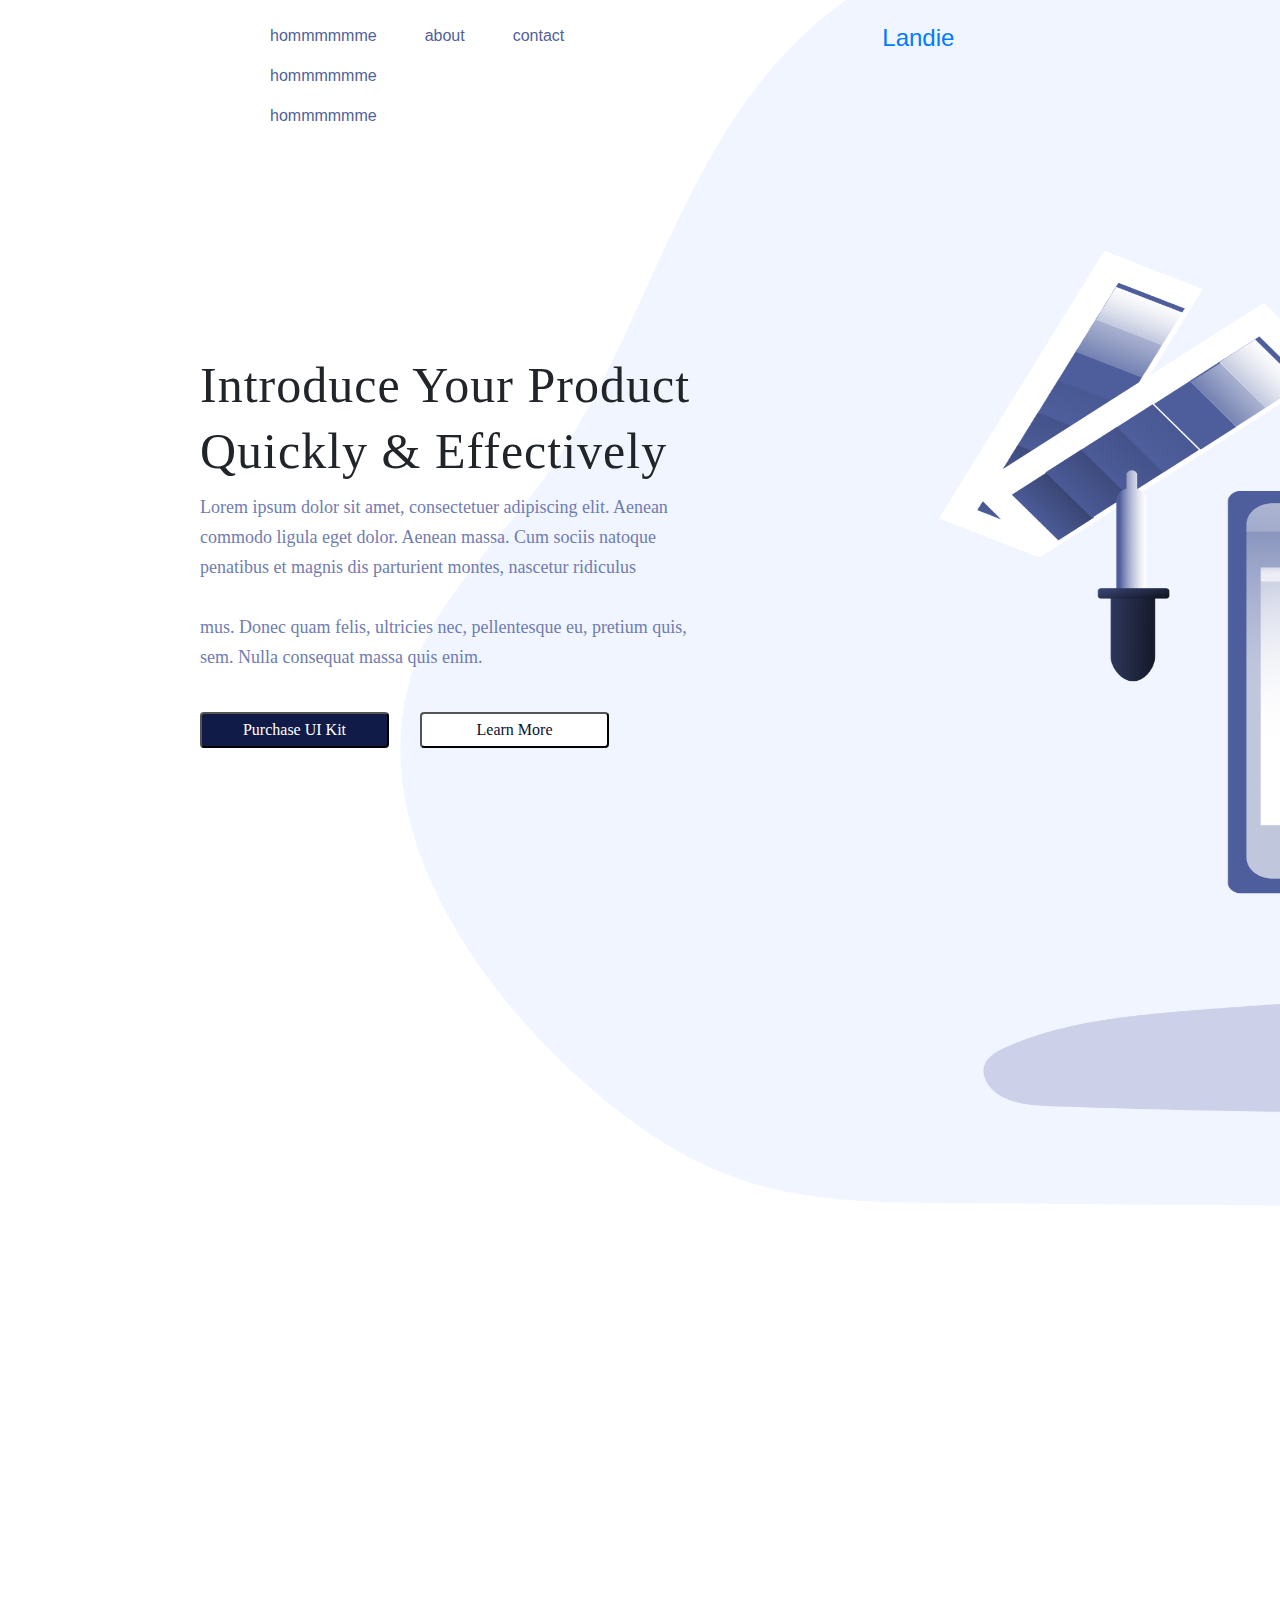
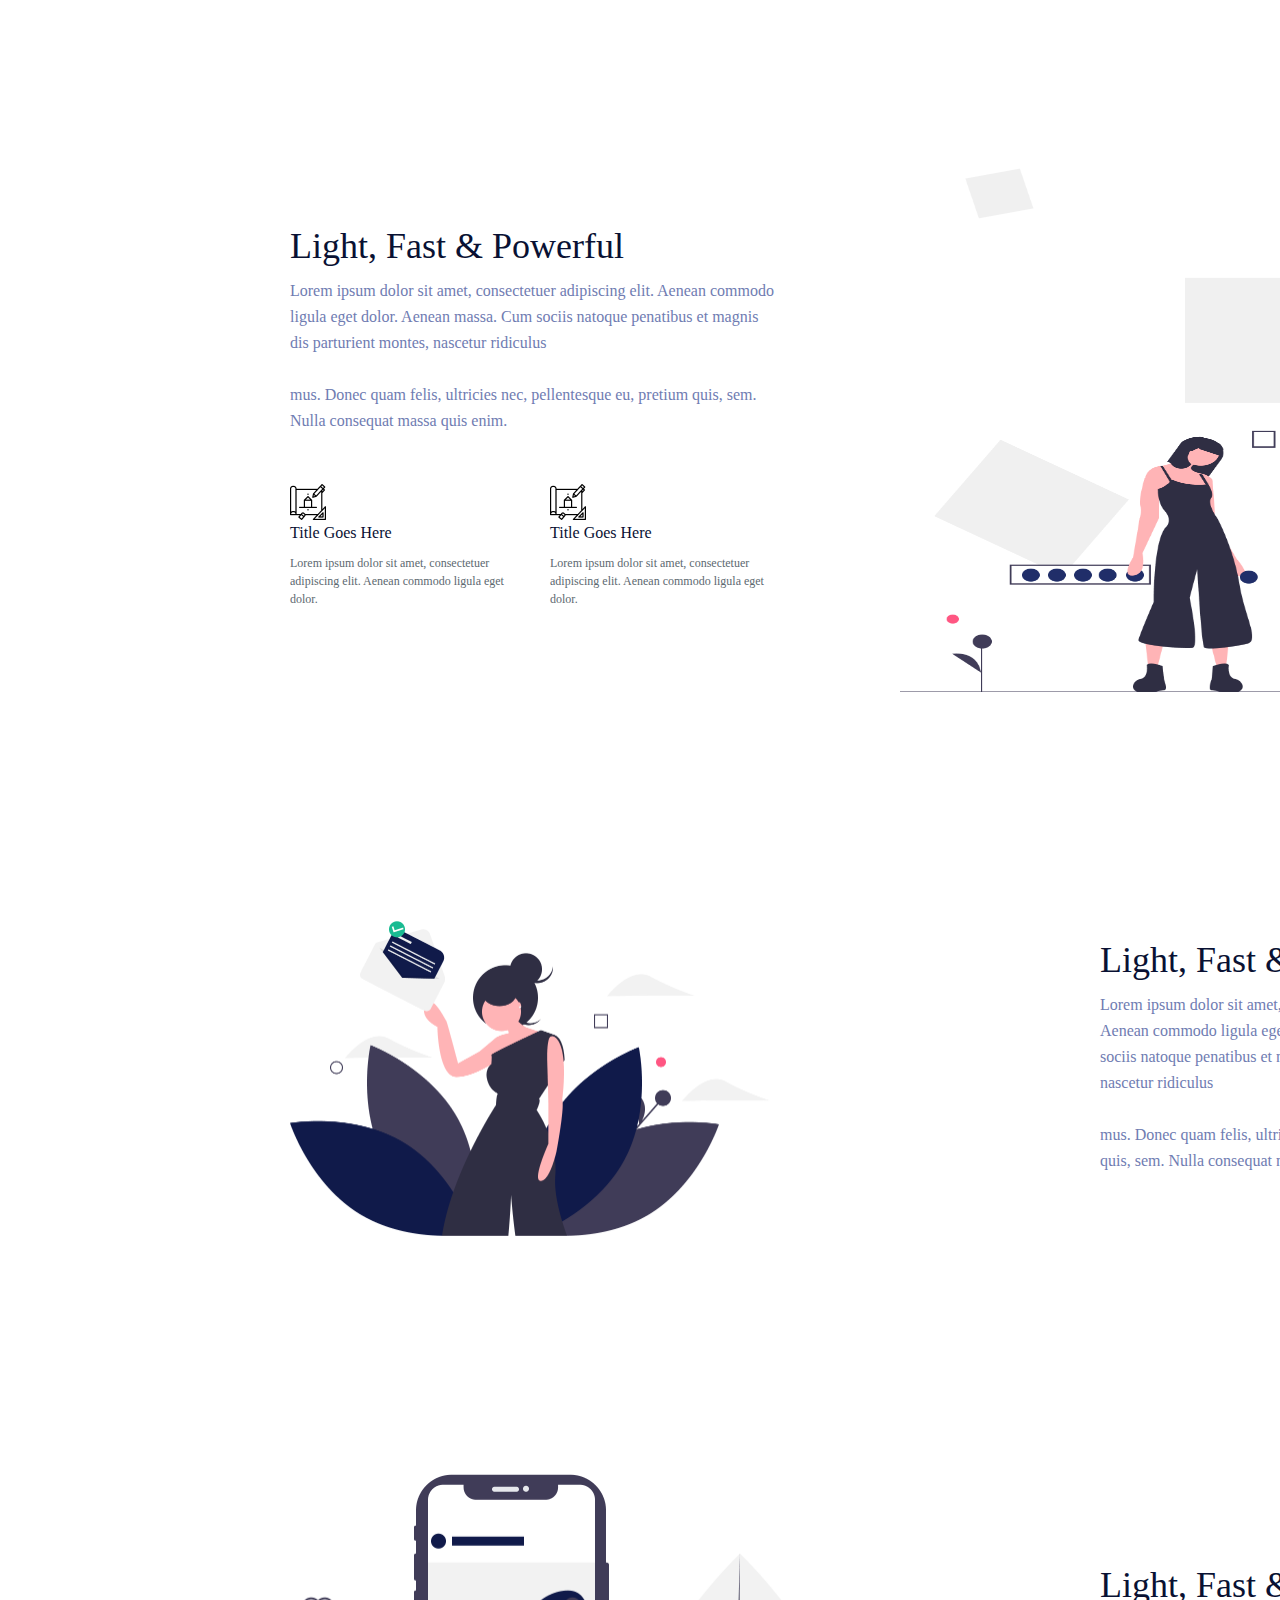
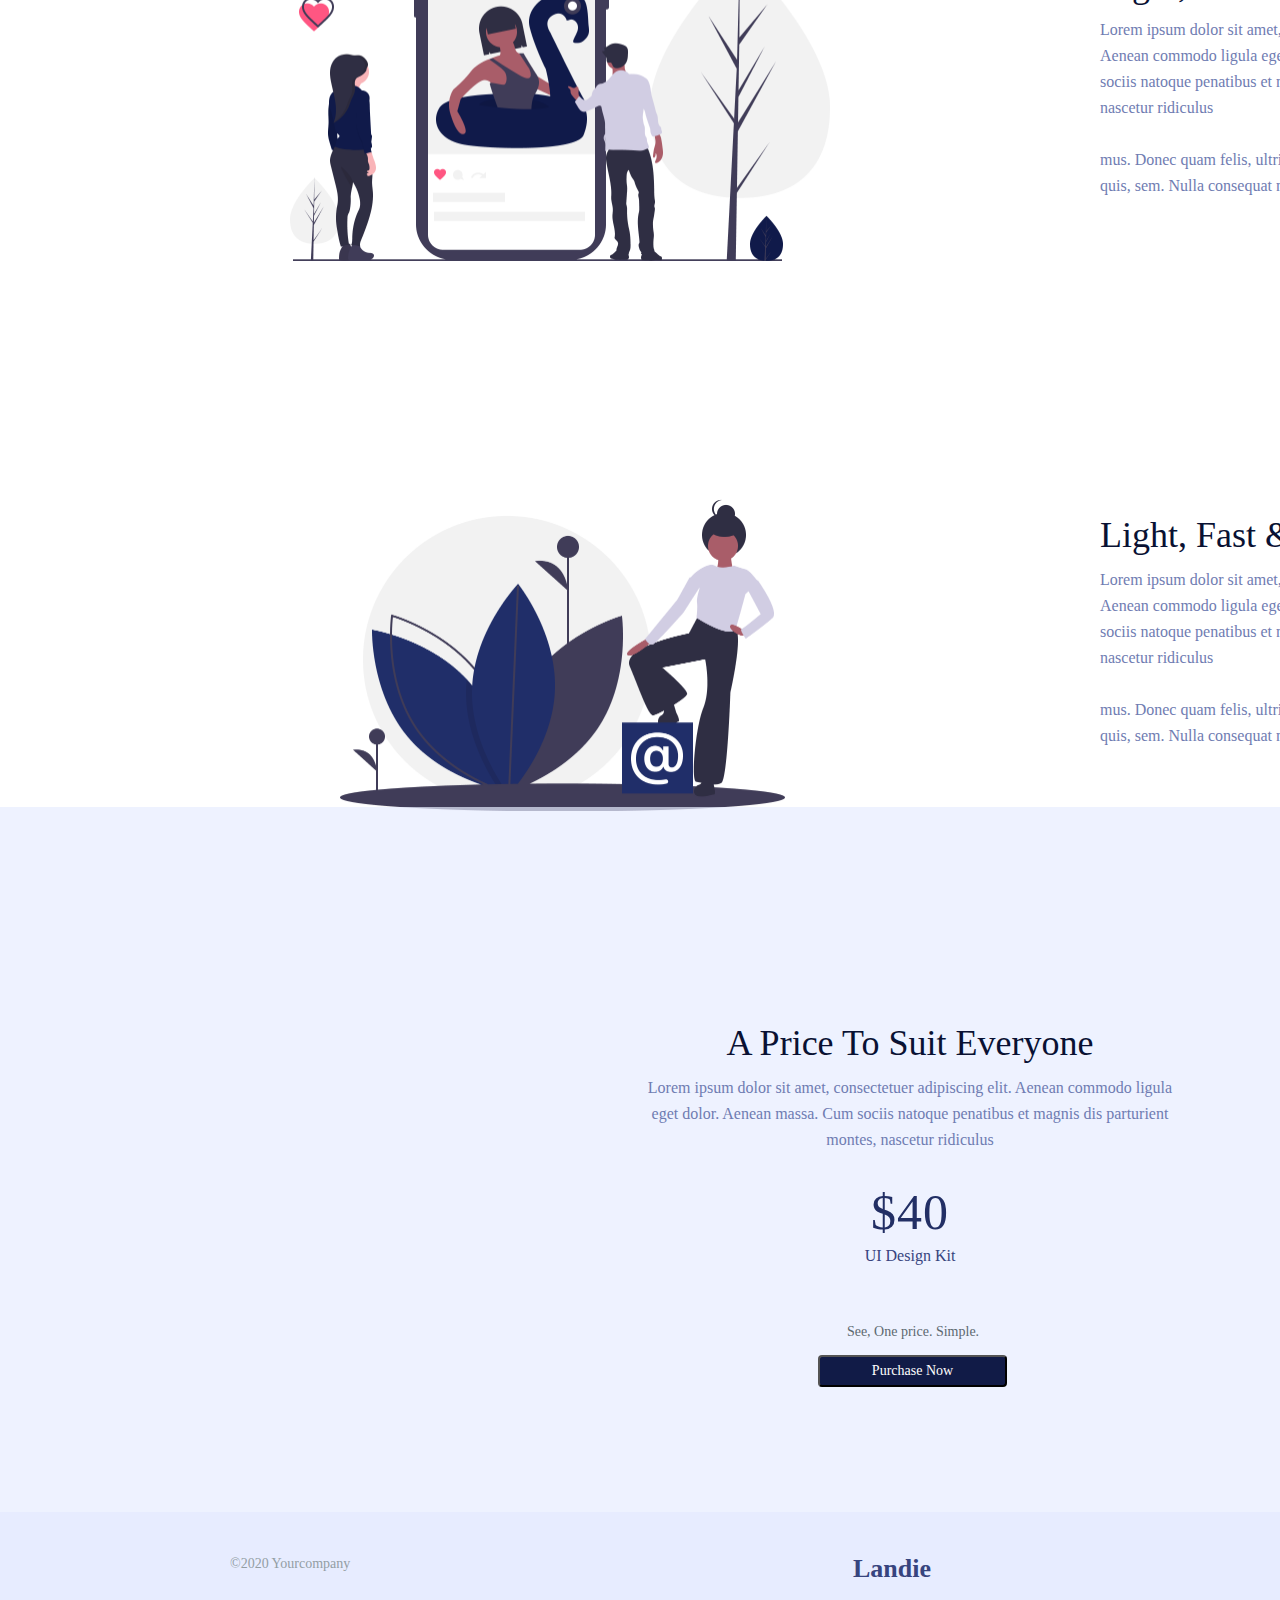
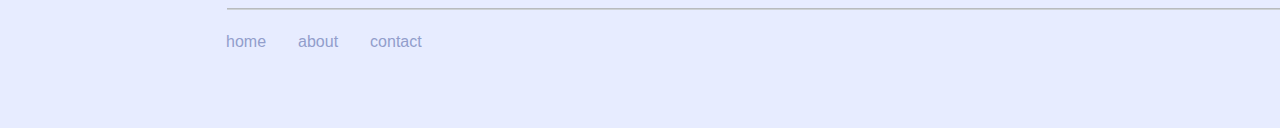
==== commit 043fea56: "rrrrrrrr" ====
--- a/index.html
+++ b/index.html
@@ -17,7 +17,9 @@
   <nav class="navbar navbar-expand-lg navbar-light ">
     <ul class="navbar-nav mr-auto">
       <li class="nav-item active px-3 py-2">
-        <a class="nav-link text-primary blue" href="#">home</a>
+        <a class="nav-link text-primary blue" href="#">hommmmmme</a>
+        <a class="nav-link text-primary blue" href="#">hommmmmme</a>
+        <a class="nav-link text-primary blue" href="#">hommmmmme</a>
       </li>
       <li class="nav-item  active px-3 py-2">
         <a class="nav-link text-primary blue" href="html/page2.html" target="_blank">about</a>
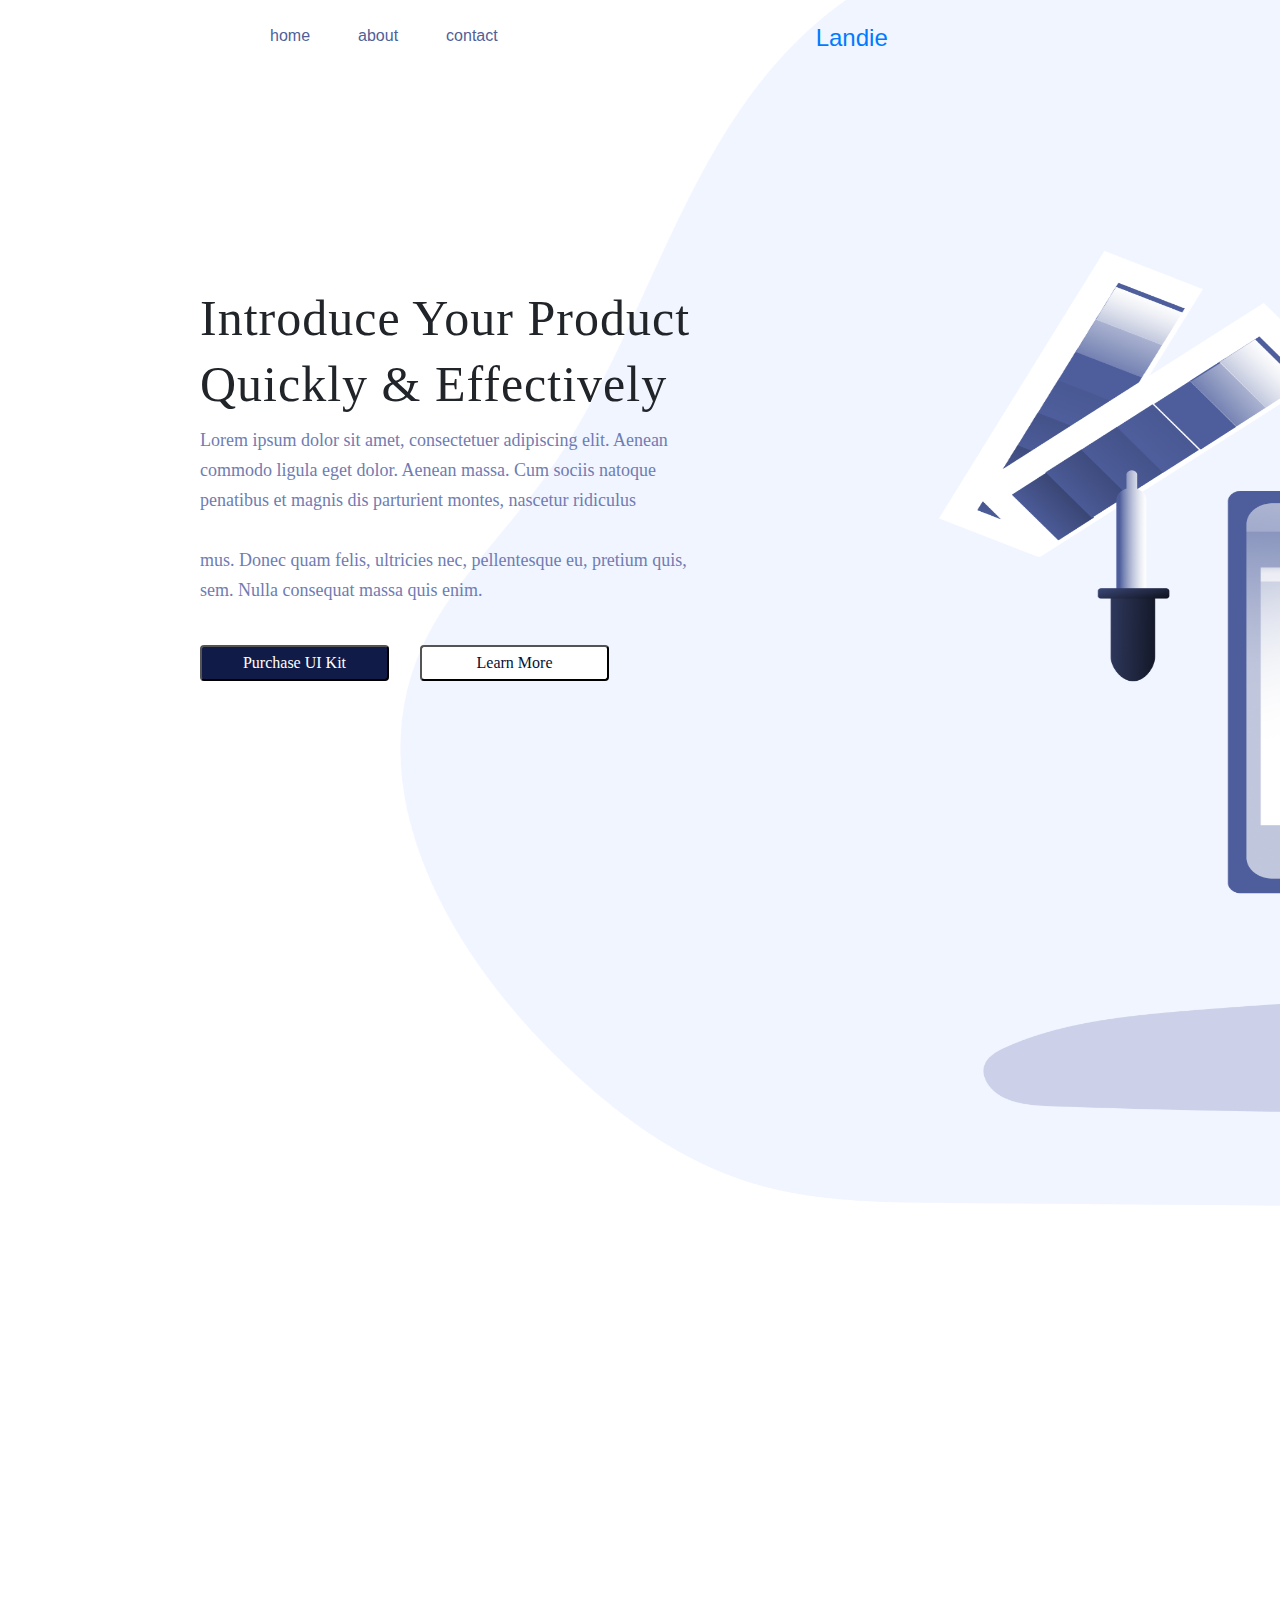
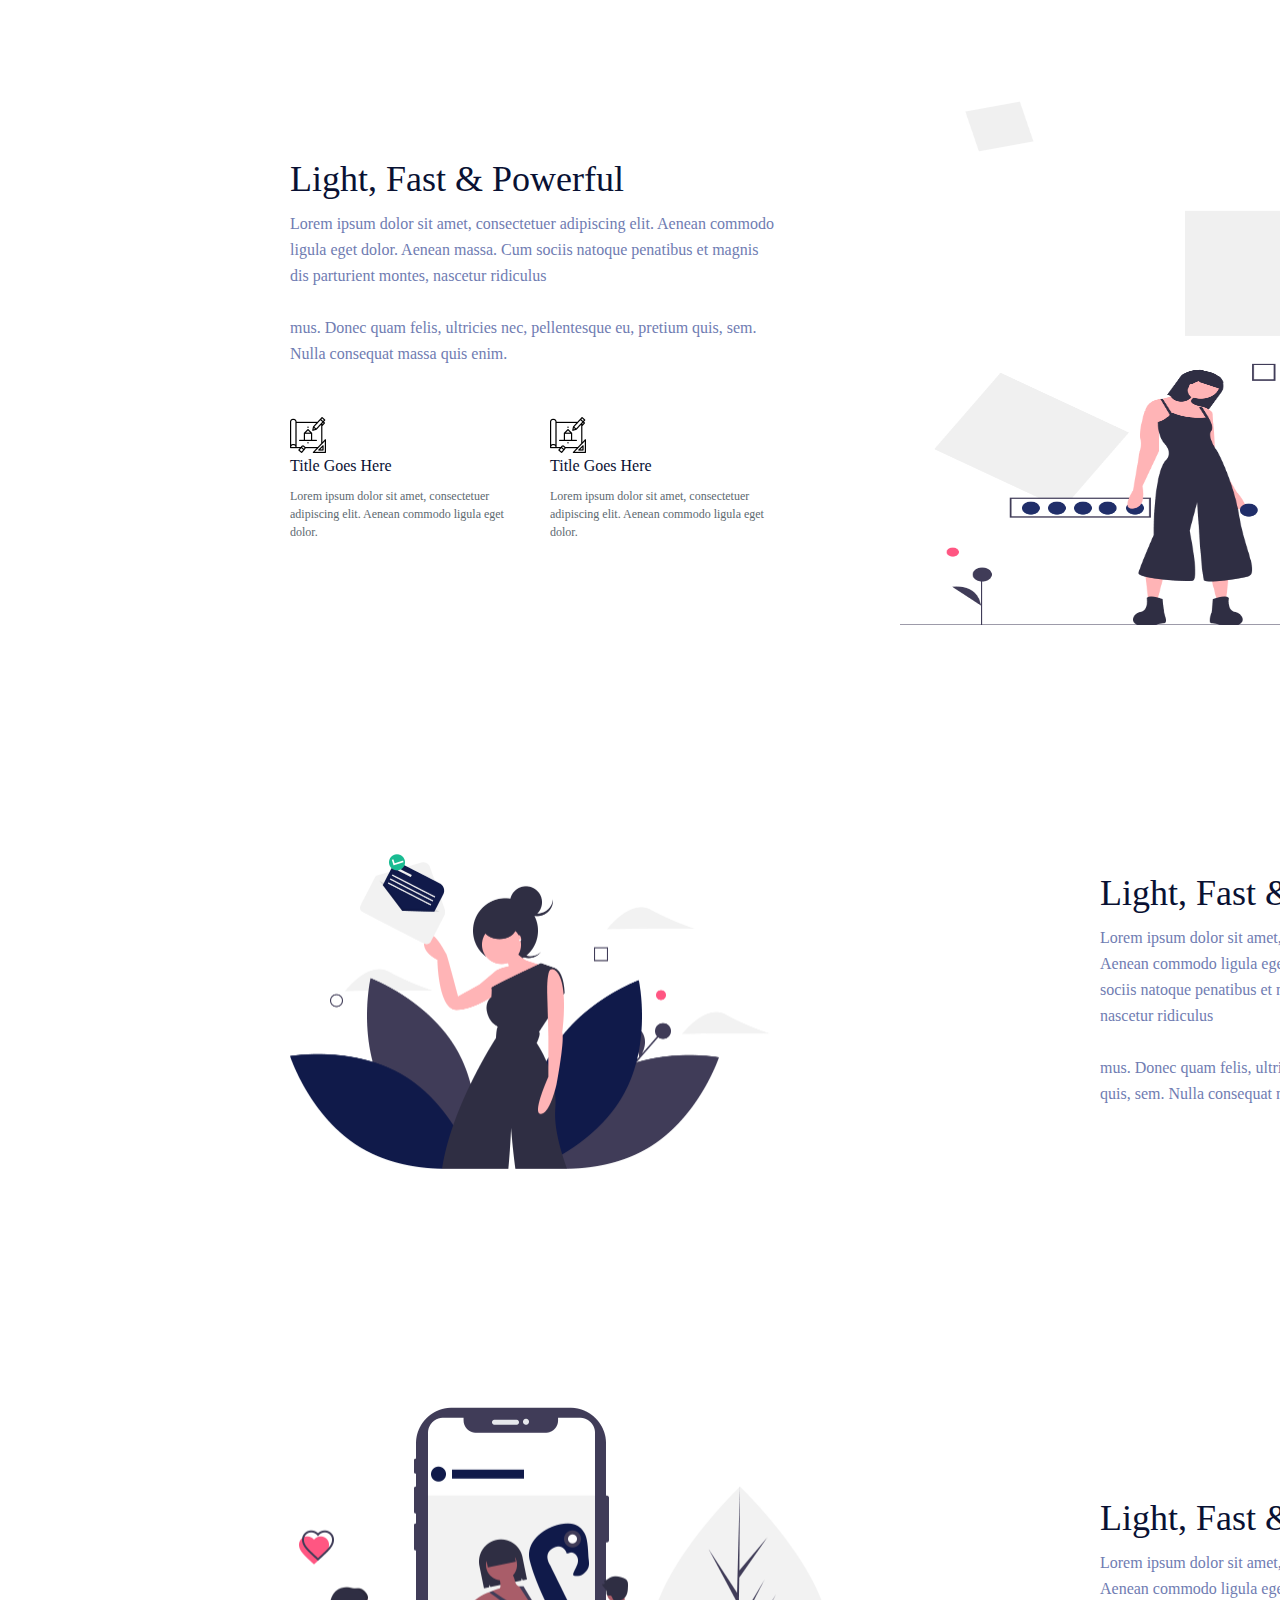
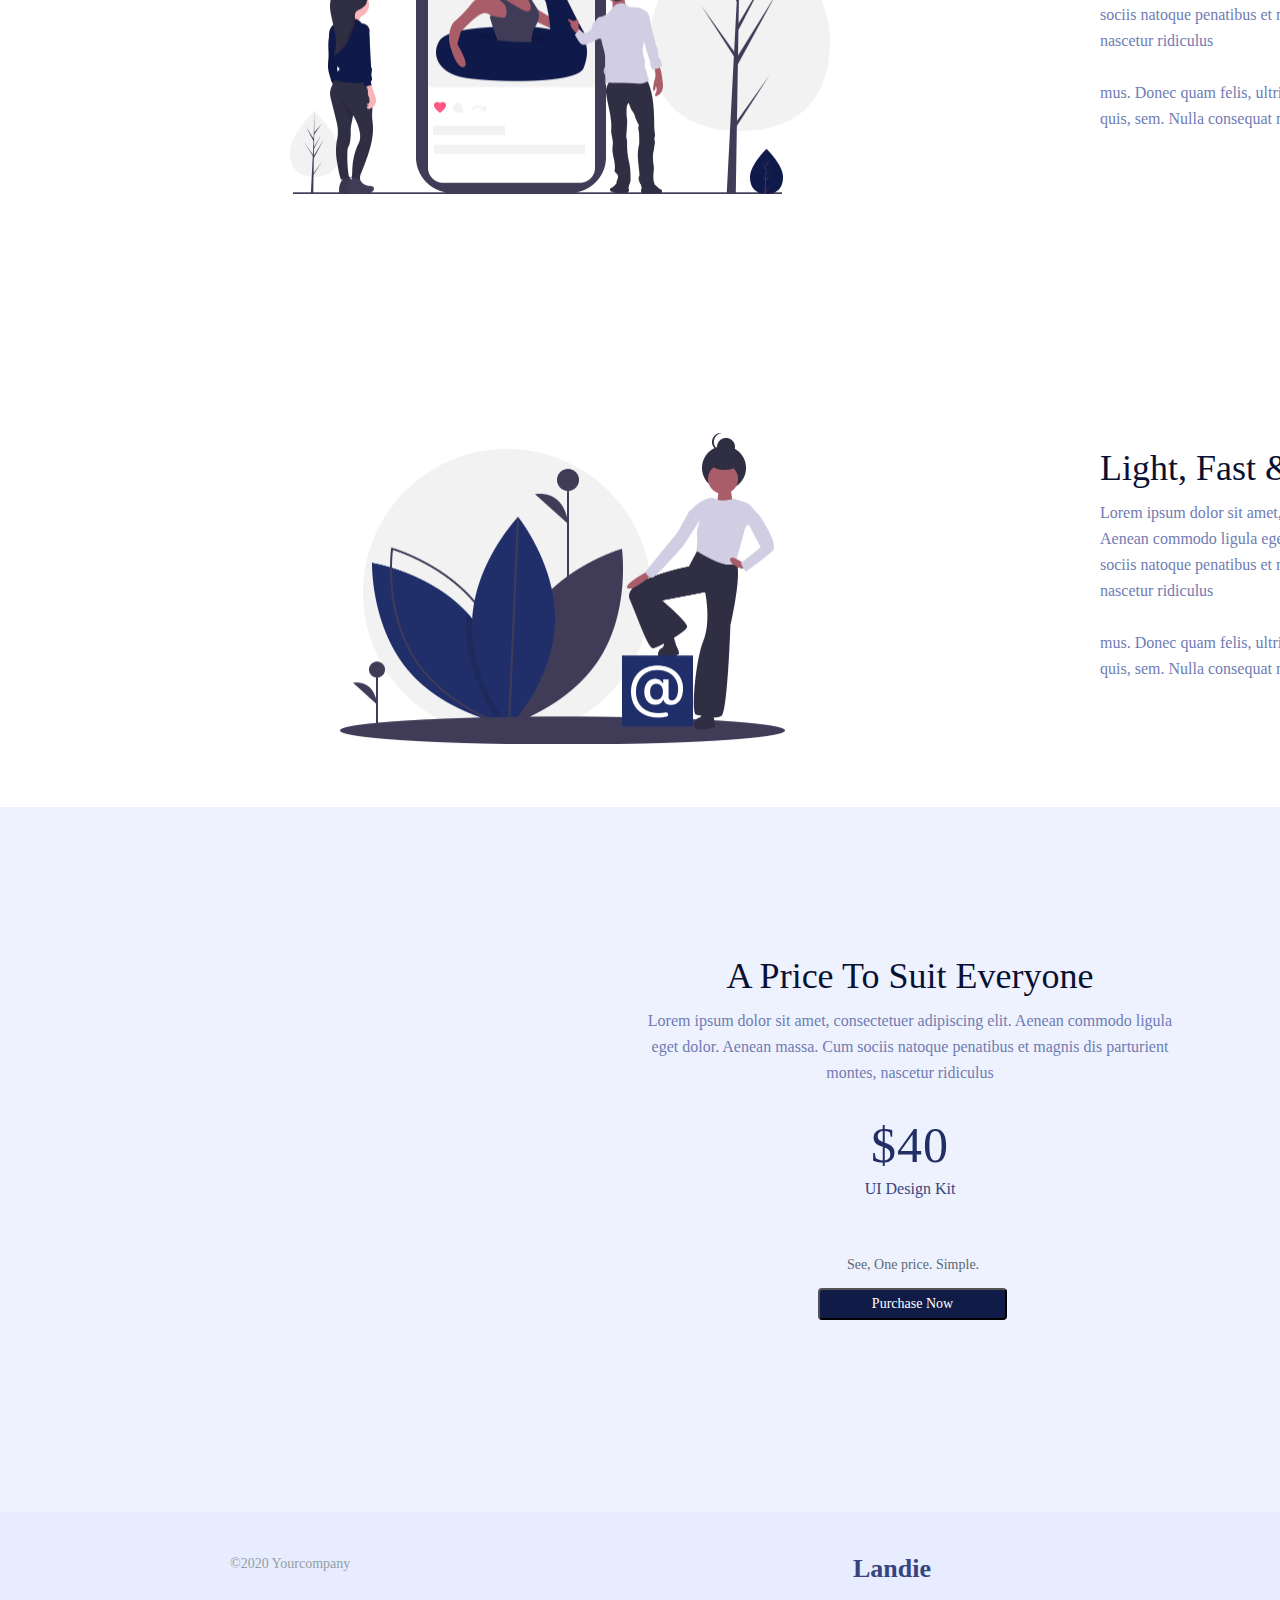
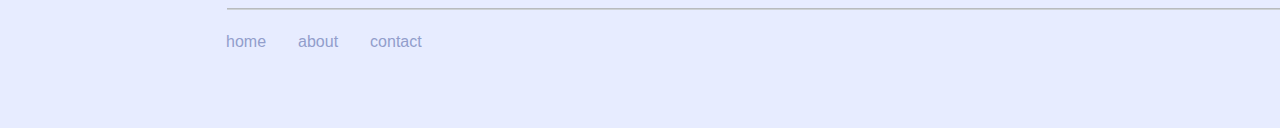
==== commit 3058bc1f: "rrrrrrfgdghbtfgrr" ====
--- a/index.html
+++ b/index.html
@@ -17,9 +17,7 @@
   <nav class="navbar navbar-expand-lg navbar-light ">
     <ul class="navbar-nav mr-auto">
       <li class="nav-item active px-3 py-2">
-        <a class="nav-link text-primary blue" href="#">hommmmmme</a>
-        <a class="nav-link text-primary blue" href="#">hommmmmme</a>
-        <a class="nav-link text-primary blue" href="#">hommmmmme</a>
+        <a class="nav-link text-primary blue" href="#">home</a>
       </li>
       <li class="nav-item  active px-3 py-2">
         <a class="nav-link text-primary blue" href="html/page2.html" target="_blank">about</a>
